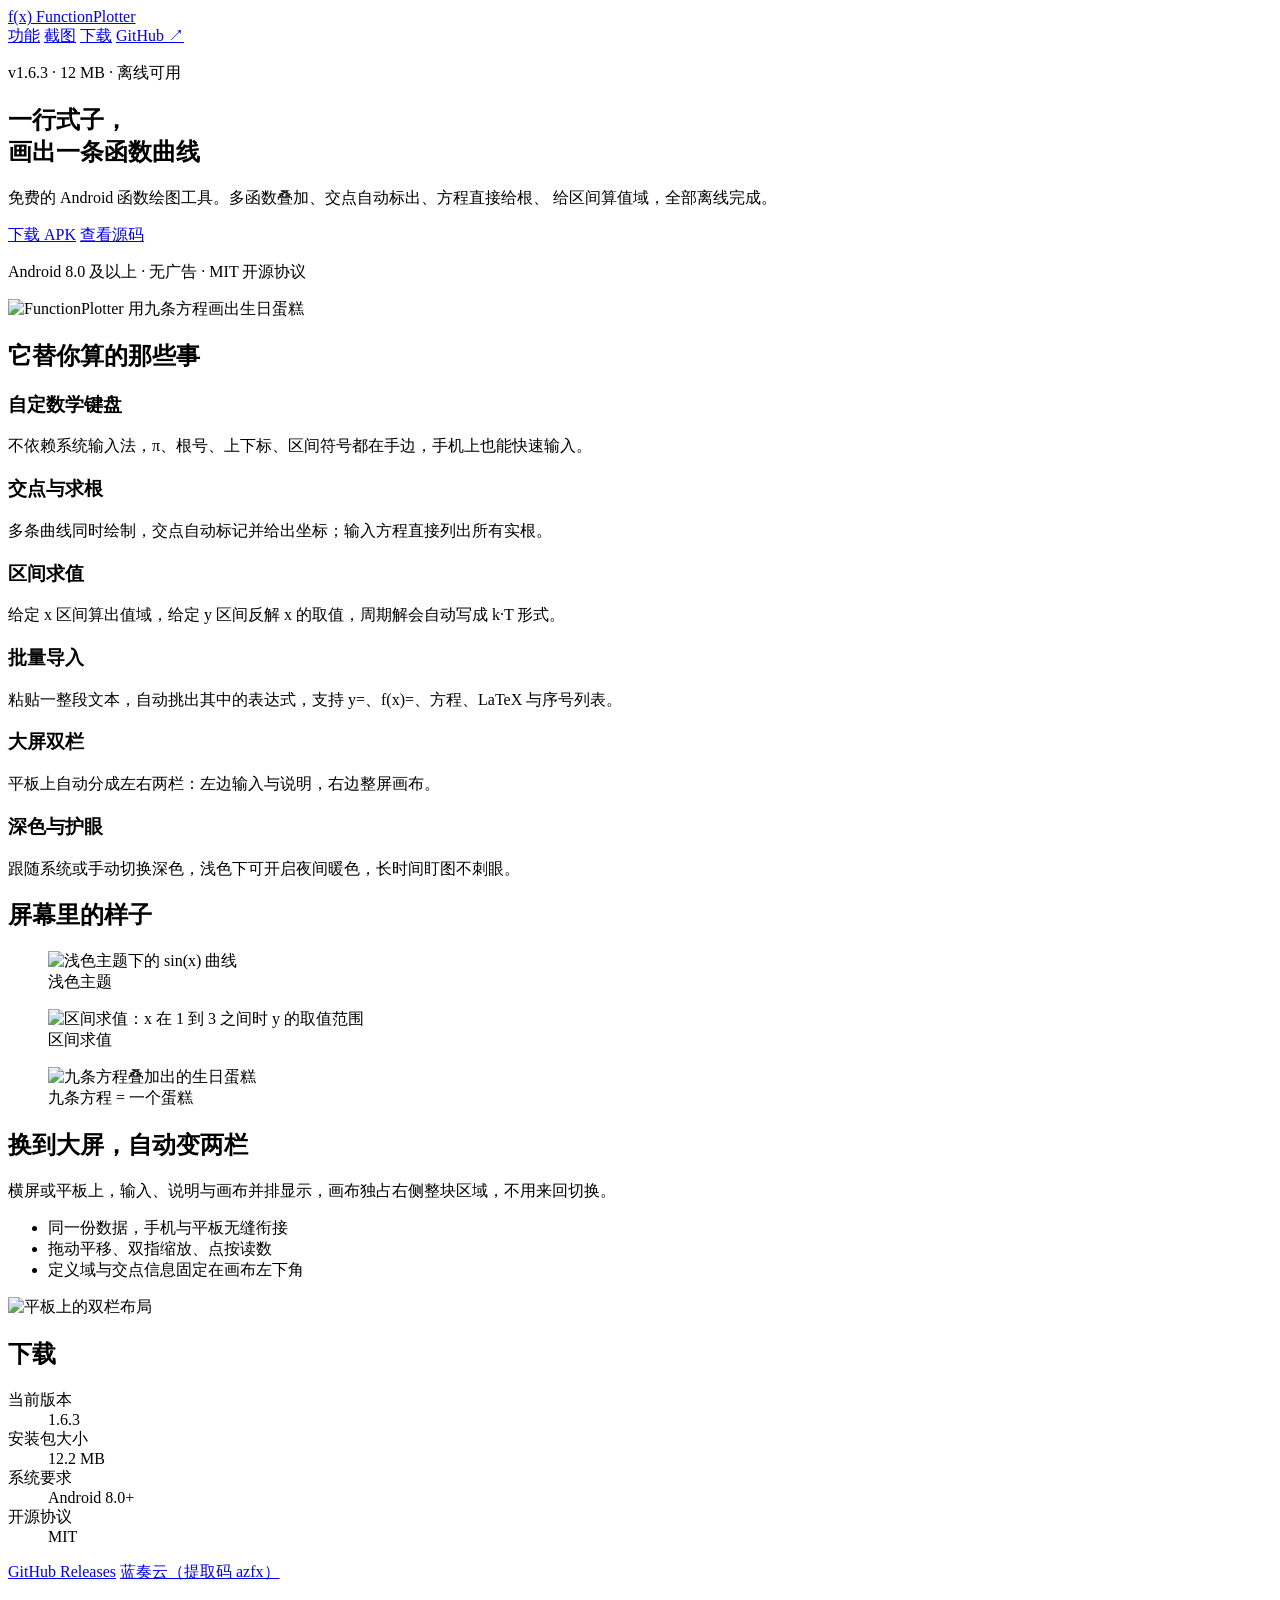
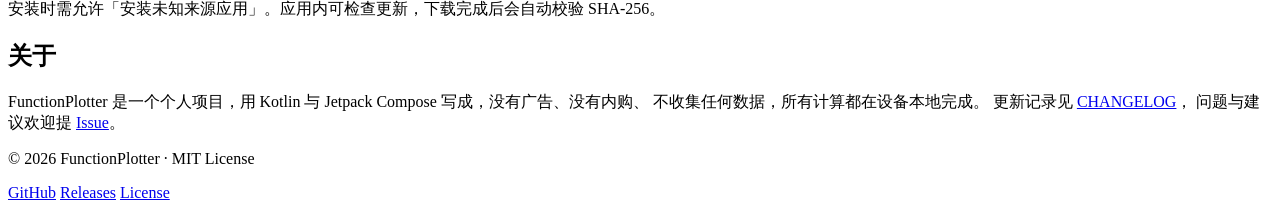
==== docs/index.html @ ac88d8af "docs: 增加门户页（GitHub 内可编辑，供 Cloudflare Pages 自动部署）" ====
<!DOCTYPE html>
<html lang="zh-CN">
<head>
<meta charset="utf-8">
<meta name="viewport" content="width=device-width, initial-scale=1, viewport-fit=cover">
<title>FunctionPlotter · 免费的函数绘图工具</title>
<meta name="description" content="FunctionPlotter 是一款免费开源的 Android 函数绘图工具：一行式子立刻出图，支持多函数叠加、交点、方程求根、区间求值、批量导入，12 MB，完全离线。">
<meta name="theme-color" content="#0a0b0f">
<meta property="og:type" content="website">
<meta property="og:title" content="FunctionPlotter · 免费的函数绘图工具">
<meta property="og:description" content="一行式子立刻出图，支持交点、求根、区间求值、批量导入。免费开源，12 MB，离线可用。">
<meta property="og:url" content="https://functionplotter.dpdns.org/">
<meta property="og:image" content="https://functionplotter.dpdns.org/assets/og.webp">
<link rel="icon" href="/assets/favicon.svg" type="image/svg+xml">
<link rel="stylesheet" href="/style.css">
</head>
<body>

<header class="nav">
  <a class="brand" href="/">
    <span class="brand-mark">f(x)</span>
    <span class="brand-name">FunctionPlotter</span>
  </a>
  <nav class="nav-links">
    <a href="#features">功能</a>
    <a href="#shots">截图</a>
    <a href="#download">下载</a>
    <a href="https://github.com/CLoneLING/FunctionPlotter" target="_blank" rel="noopener">GitHub ↗</a>
  </nav>
</header>

<main>

  <section class="hero">
    <div class="hero-copy">
      <p class="badge">v1.6.3 · 12 MB · 离线可用</p>
      <h1>一行式子，<br>画出一条函数曲线</h1>
      <p class="lede">
        免费的 Android 函数绘图工具。多函数叠加、交点自动标出、方程直接给根、
        给区间算值域，全部离线完成。
      </p>
      <div class="cta">
        <a class="btn btn-primary" href="https://github.com/CLoneLING/FunctionPlotter/releases/latest" target="_blank" rel="noopener">下载 APK</a>
        <a class="btn btn-ghost" href="https://github.com/CLoneLING/FunctionPlotter" target="_blank" rel="noopener">查看源码</a>
      </div>
      <p class="fineprint">Android 8.0 及以上 · 无广告 · MIT 开源协议</p>
    </div>
    <div class="hero-shot">
      <img src="/assets/cake.webp" width="540" height="1200" alt="FunctionPlotter 用九条方程画出生日蛋糕" loading="eager">
    </div>
  </section>

  <section id="features" class="section">
    <h2>它替你算的那些事</h2>
    <div class="grid">
      <article class="card">
        <h3>自定数学键盘</h3>
        <p>不依赖系统输入法，π、根号、上下标、区间符号都在手边，手机上也能快速输入。</p>
      </article>
      <article class="card">
        <h3>交点与求根</h3>
        <p>多条曲线同时绘制，交点自动标记并给出坐标；输入方程直接列出所有实根。</p>
      </article>
      <article class="card">
        <h3>区间求值</h3>
        <p>给定 x 区间算出值域，给定 y 区间反解 x 的取值，周期解会自动写成 k·T 形式。</p>
      </article>
      <article class="card">
        <h3>批量导入</h3>
        <p>粘贴一整段文本，自动挑出其中的表达式，支持 y=、f(x)=、方程、LaTeX 与序号列表。</p>
      </article>
      <article class="card">
        <h3>大屏双栏</h3>
        <p>平板上自动分成左右两栏：左边输入与说明，右边整屏画布。</p>
      </article>
      <article class="card">
        <h3>深色与护眼</h3>
        <p>跟随系统或手动切换深色，浅色下可开启夜间暖色，长时间盯图不刺眼。</p>
      </article>
    </div>
  </section>

  <section id="shots" class="section">
    <h2>屏幕里的样子</h2>
    <div class="shots">
      <figure>
        <img src="/assets/light.webp" width="540" height="1200" alt="浅色主题下的 sin(x) 曲线" loading="lazy">
        <figcaption>浅色主题</figcaption>
      </figure>
      <figure>
        <img src="/assets/calc.webp" width="540" height="1200" alt="区间求值：x 在 1 到 3 之间时 y 的取值范围" loading="lazy">
        <figcaption>区间求值</figcaption>
      </figure>
      <figure>
        <img src="/assets/cake.webp" width="540" height="1200" alt="九条方程叠加出的生日蛋糕" loading="lazy">
        <figcaption>九条方程 = 一个蛋糕</figcaption>
      </figure>
    </div>
  </section>

  <section class="section split">
    <div class="split-copy">
      <h2>换到大屏，自动变两栏</h2>
      <p>横屏或平板上，输入、说明与画布并排显示，画布独占右侧整块区域，不用来回切换。</p>
      <ul class="ticks">
        <li>同一份数据，手机与平板无缝衔接</li>
        <li>拖动平移、双指缩放、点按读数</li>
        <li>定义域与交点信息固定在画布左下角</li>
      </ul>
    </div>
    <div class="split-shot">
      <img src="/assets/tablet.webp" width="960" height="800" alt="平板上的双栏布局" loading="lazy">
    </div>
  </section>

  <section id="download" class="section download">
    <h2>下载</h2>
    <div class="download-card">
      <dl>
        <div><dt>当前版本</dt><dd>1.6.3</dd></div>
        <div><dt>安装包大小</dt><dd>12.2 MB</dd></div>
        <div><dt>系统要求</dt><dd>Android 8.0+</dd></div>
        <div><dt>开源协议</dt><dd>MIT</dd></div>
      </dl>
      <div class="download-actions">
        <a class="btn btn-primary" href="https://github.com/CLoneLING/FunctionPlotter/releases/latest" target="_blank" rel="noopener">GitHub Releases</a>
        <a class="btn btn-ghost" href="https://cloneling.lanzouq.com/i9Rrp4d82cxi" target="_blank" rel="noopener">蓝奏云（提取码 azfx）</a>
      </div>
      <p class="fineprint">
        安装时需允许「安装未知来源应用」。应用内可检查更新，下载完成后会自动校验 SHA-256。
      </p>
    </div>
  </section>

  <section class="section about">
    <h2>关于</h2>
    <p>
      FunctionPlotter 是一个个人项目，用 Kotlin 与 Jetpack Compose 写成，没有广告、没有内购、
      不收集任何数据，所有计算都在设备本地完成。
      更新记录见 <a href="https://github.com/CLoneLING/FunctionPlotter/blob/master/CHANGELOG.md" target="_blank" rel="noopener">CHANGELOG</a>，
      问题与建议欢迎提 <a href="https://github.com/CLoneLING/FunctionPlotter/issues" target="_blank" rel="noopener">Issue</a>。
    </p>
  </section>

</main>

<footer class="footer">
  <p>© <span id="year">2026</span> FunctionPlotter · MIT License</p>
  <p class="footer-links">
    <a href="https://github.com/CLoneLING/FunctionPlotter" target="_blank" rel="noopener">GitHub</a>
    <a href="https://github.com/CLoneLING/FunctionPlotter/releases" target="_blank" rel="noopener">Releases</a>
    <a href="https://github.com/CLoneLING/FunctionPlotter/blob/master/LICENSE" target="_blank" rel="noopener">License</a>
  </p>
</footer>

<script>
  document.getElementById('year').textContent = new Date().getFullYear();
</script>
</body>
</html>
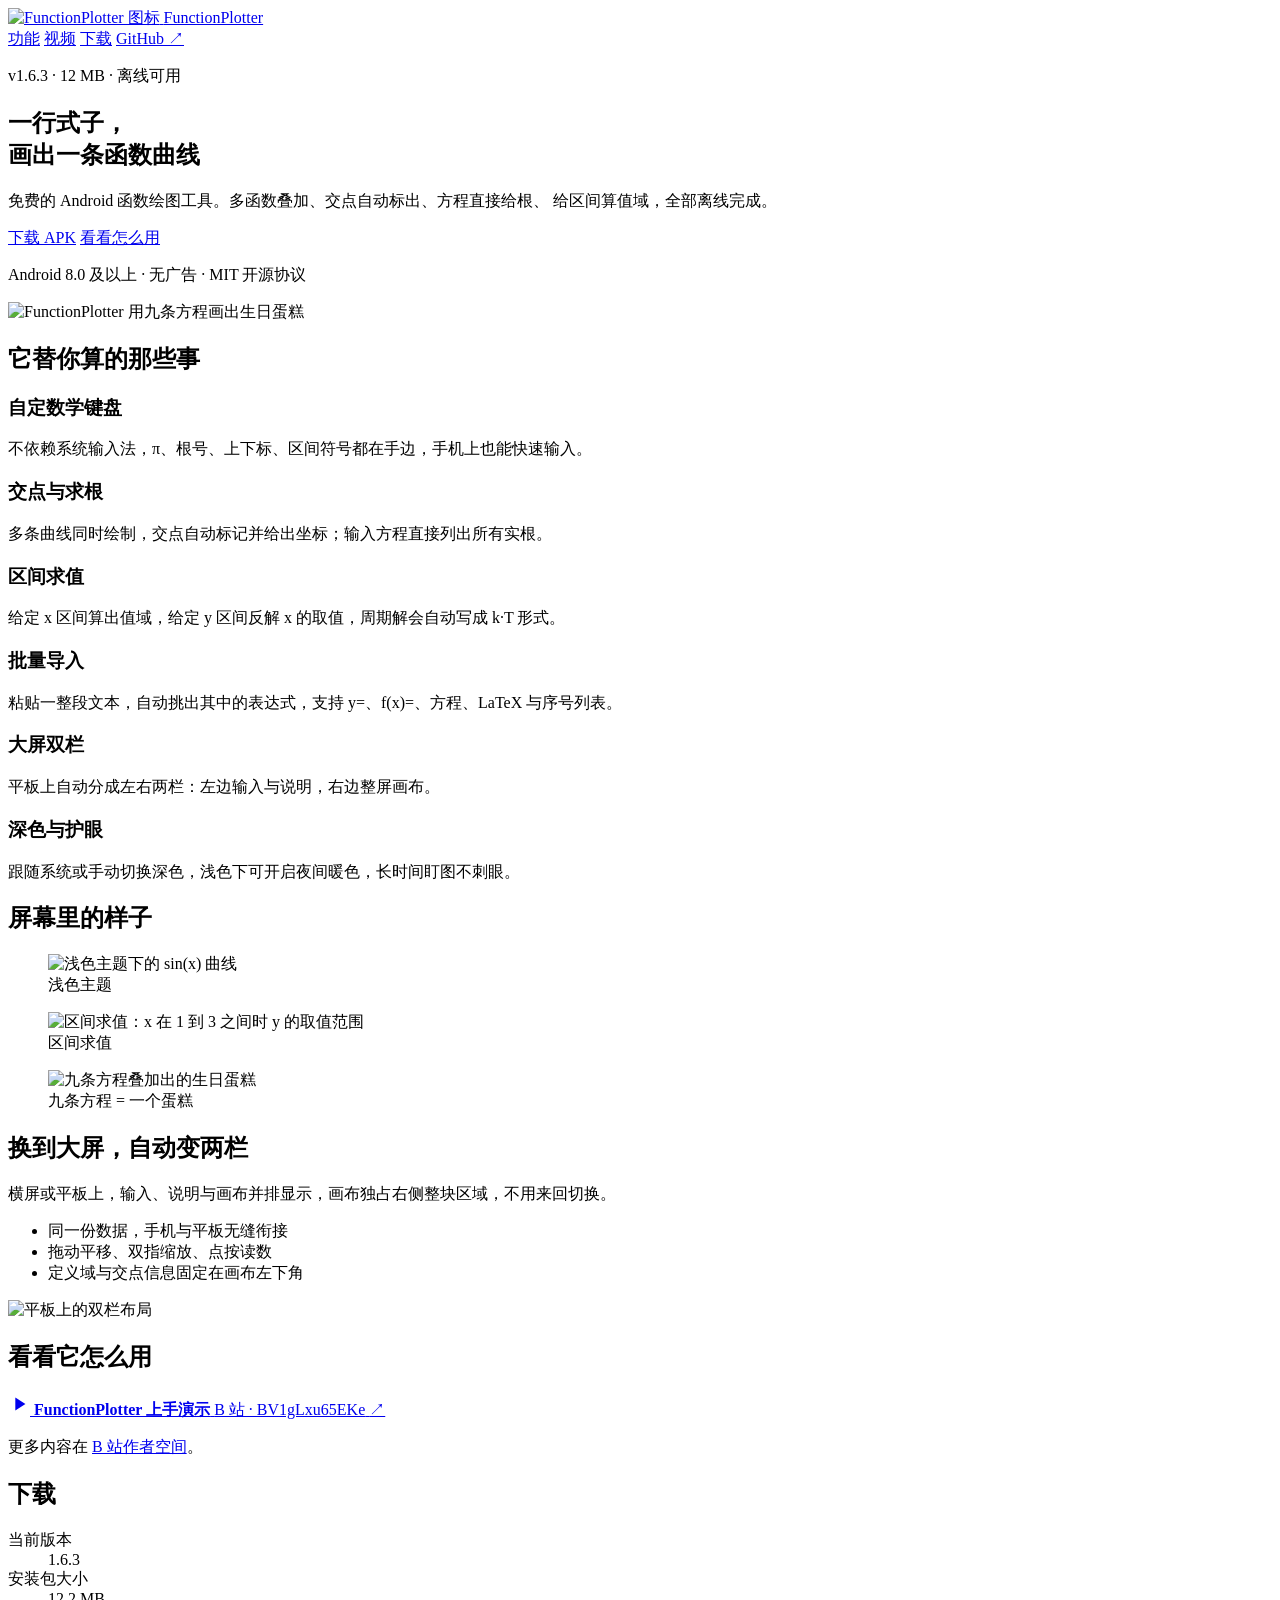
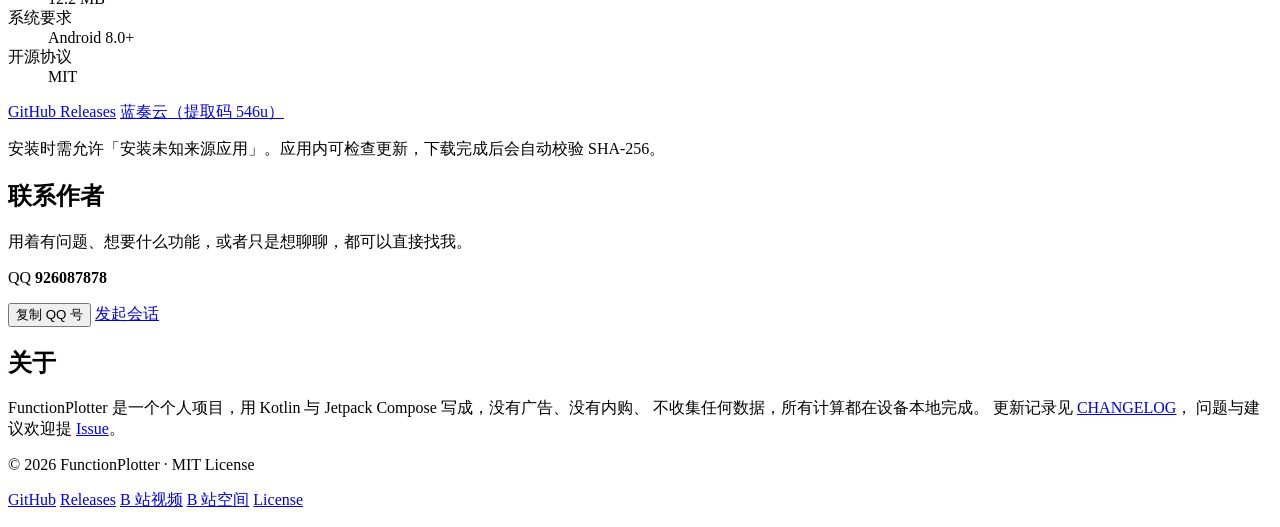
==== commit 3a95b485: "feat(site): 图标换用 App 图标、蓝奏云改为读取最新 release、增加 B 站视频与作者 QQ 模块" ====
--- a/docs/index.html
+++ b/docs/index.html
@@ -11,19 +11,22 @@
 <meta property="og:description" content="一行式子立刻出图，支持交点、求根、区间求值、批量导入。免费开源，12 MB，离线可用。">
 <meta property="og:url" content="https://functionplotter.dpdns.org/">
 <meta property="og:image" content="https://functionplotter.dpdns.org/assets/og.webp">
-<link rel="icon" href="/assets/favicon.svg" type="image/svg+xml">
+<link rel="icon" href="/assets/favicon.ico" sizes="any">
+<link rel="icon" href="/assets/favicon-32.png" type="image/png" sizes="32x32">
+<link rel="icon" href="/assets/favicon-64.png" type="image/png" sizes="64x64">
+<link rel="apple-touch-icon" href="/assets/apple-touch-icon.png">
 <link rel="stylesheet" href="/style.css">
 </head>
 <body>
 
 <header class="nav">
   <a class="brand" href="/">
-    <span class="brand-mark">f(x)</span>
+    <img class="brand-icon" src="/assets/icon-192.png" width="30" height="30" alt="FunctionPlotter 图标">
     <span class="brand-name">FunctionPlotter</span>
   </a>
   <nav class="nav-links">
     <a href="#features">功能</a>
-    <a href="#shots">截图</a>
+    <a href="#video">视频</a>
     <a href="#download">下载</a>
     <a href="https://github.com/CLoneLING/FunctionPlotter" target="_blank" rel="noopener">GitHub ↗</a>
   </nav>
@@ -33,15 +36,15 @@
 
   <section class="hero">
     <div class="hero-copy">
-      <p class="badge">v1.6.3 · 12 MB · 离线可用</p>
+      <p class="badge">v<span id="ver">1.6.3</span> · <span id="size">12 MB</span> · 离线可用</p>
       <h1>一行式子，<br>画出一条函数曲线</h1>
       <p class="lede">
         免费的 Android 函数绘图工具。多函数叠加、交点自动标出、方程直接给根、
         给区间算值域，全部离线完成。
       </p>
       <div class="cta">
-        <a class="btn btn-primary" href="https://github.com/CLoneLING/FunctionPlotter/releases/latest" target="_blank" rel="noopener">下载 APK</a>
-        <a class="btn btn-ghost" href="https://github.com/CLoneLING/FunctionPlotter" target="_blank" rel="noopener">查看源码</a>
+        <a class="btn btn-primary" id="dl-primary" href="https://github.com/CLoneLING/FunctionPlotter/releases/latest" target="_blank" rel="noopener">下载 APK</a>
+        <a class="btn btn-ghost" href="#video">看看怎么用</a>
       </div>
       <p class="fineprint">Android 8.0 及以上 · 无广告 · MIT 开源协议</p>
     </div>
@@ -113,22 +116,55 @@
     </div>
   </section>
 
+  <section id="video" class="section">
+    <h2>看看它怎么用</h2>
+    <a class="video-card" href="https://www.bilibili.com/video/BV1gLxu65EKe" target="_blank" rel="noopener">
+      <span class="video-play" aria-hidden="true">
+        <svg viewBox="0 0 24 24" width="22" height="22" fill="currentColor"><path d="M8 5v14l11-7z"/></svg>
+      </span>
+      <span class="video-meta">
+        <strong>FunctionPlotter 上手演示</strong>
+        <span>B 站 · BV1gLxu65EKe</span>
+      </span>
+      <span class="video-arrow">↗</span>
+    </a>
+    <p class="fineprint">
+      更多内容在 <a href="https://space.bilibili.com/1065292222" target="_blank" rel="noopener">B 站作者空间</a>。
+    </p>
+  </section>
+
   <section id="download" class="section download">
     <h2>下载</h2>
     <div class="download-card">
       <dl>
-        <div><dt>当前版本</dt><dd>1.6.3</dd></div>
-        <div><dt>安装包大小</dt><dd>12.2 MB</dd></div>
+        <div><dt>当前版本</dt><dd id="dl-ver">1.6.3</dd></div>
+        <div><dt>安装包大小</dt><dd id="dl-size">12.2 MB</dd></div>
         <div><dt>系统要求</dt><dd>Android 8.0+</dd></div>
         <div><dt>开源协议</dt><dd>MIT</dd></div>
       </dl>
       <div class="download-actions">
-        <a class="btn btn-primary" href="https://github.com/CLoneLING/FunctionPlotter/releases/latest" target="_blank" rel="noopener">GitHub Releases</a>
-        <a class="btn btn-ghost" href="https://cloneling.lanzouq.com/i9Rrp4d82cxi" target="_blank" rel="noopener">蓝奏云（提取码 azfx）</a>
+        <a class="btn btn-primary" id="dl-github" href="https://github.com/CLoneLING/FunctionPlotter/releases/latest" target="_blank" rel="noopener">GitHub Releases</a>
+        <a class="btn btn-ghost" id="dl-lanzou" href="https://cloneling.lanzouq.com/i0R1t4dmimqb" target="_blank" rel="noopener">
+          蓝奏云<span id="lanzou-code">（提取码 546u）</span>
+        </a>
       </div>
       <p class="fineprint">
         安装时需允许「安装未知来源应用」。应用内可检查更新，下载完成后会自动校验 SHA-256。
       </p>
+    </div>
+  </section>
+
+  <section id="contact" class="section">
+    <h2>联系作者</h2>
+    <div class="contact-card">
+      <div class="contact-copy">
+        <p class="contact-line">用着有问题、想要什么功能，或者只是想聊聊，都可以直接找我。</p>
+        <p class="contact-qq">QQ <strong id="qq-number">926087878</strong></p>
+      </div>
+      <div class="contact-actions">
+        <button class="btn btn-primary" id="copy-qq" type="button" data-qq="926087878">复制 QQ 号</button>
+        <a class="btn btn-ghost" href="https://wpa.qq.com/msgrd?v=3&amp;uin=926087878&amp;site=qq&amp;menu=yes" target="_blank" rel="noopener">发起会话</a>
+      </div>
     </div>
   </section>
 
@@ -149,12 +185,89 @@
   <p class="footer-links">
     <a href="https://github.com/CLoneLING/FunctionPlotter" target="_blank" rel="noopener">GitHub</a>
     <a href="https://github.com/CLoneLING/FunctionPlotter/releases" target="_blank" rel="noopener">Releases</a>
+    <a href="https://www.bilibili.com/video/BV1gLxu65EKe" target="_blank" rel="noopener">B 站视频</a>
+    <a href="https://space.bilibili.com/1065292222" target="_blank" rel="noopener">B 站空间</a>
     <a href="https://github.com/CLoneLING/FunctionPlotter/blob/master/LICENSE" target="_blank" rel="noopener">License</a>
   </p>
 </footer>
 
+<div class="toast" id="toast" role="status" aria-live="polite"></div>
+
 <script>
   document.getElementById('year').textContent = new Date().getFullYear();
+
+  // 复制 QQ 号
+  (function () {
+    var btn = document.getElementById('copy-qq');
+    var toast = document.getElementById('toast');
+    var timer = null;
+    function showToast(text) {
+      toast.textContent = text;
+      toast.classList.add('show');
+      clearTimeout(timer);
+      timer = setTimeout(function () { toast.classList.remove('show'); }, 1800);
+    }
+    btn.addEventListener('click', function () {
+      var qq = btn.dataset.qq;
+      if (navigator.clipboard && navigator.clipboard.writeText) {
+        navigator.clipboard.writeText(qq).then(
+          function () { showToast('已复制 QQ 号 ' + qq); },
+          function () { fallback(qq); }
+        );
+      } else {
+        fallback(qq);
+      }
+      function fallback(text) {
+        var el = document.createElement('textarea');
+        el.value = text;
+        el.setAttribute('readonly', '');
+        el.style.position = 'fixed';
+        el.style.opacity = '0';
+        document.body.appendChild(el);
+        el.select();
+        try { document.execCommand('copy'); showToast('已复制 QQ 号 ' + text); }
+        catch (e) { showToast('复制失败，请手动记下 ' + text); }
+        document.body.removeChild(el);
+      }
+    });
+  })();
+
+  // 从 release.json 读取版本、体积、蓝奏云链接与提取码
+  (function () {
+    fetch('/release.json', { cache: 'no-cache' })
+      .then(function (r) { return r.ok ? r.json() : null; })
+      .then(function (d) {
+        if (!d) return;
+        if (d.version) {
+          setText('ver', d.version);
+          setText('dl-ver', d.version);
+        }
+        var sizeText = d.apkSizeText || (d.apkSize ? (d.apkSize / 1048576).toFixed(1) + ' MB' : null);
+        if (sizeText) {
+          setText('size', sizeText.replace(/\.\d+ MB$/, ' MB'));
+          setText('dl-size', sizeText);
+        }
+        if (d.htmlUrl) {
+          var gh = document.getElementById('dl-github');
+          if (gh) gh.href = d.htmlUrl;
+        }
+        if (d.apkDownloadUrl) {
+          var primary = document.getElementById('dl-primary');
+          if (primary) primary.href = d.apkDownloadUrl;
+        }
+        if (d.lanzou && d.lanzou.url) {
+          var lz = document.getElementById('dl-lanzou');
+          if (lz) lz.href = d.lanzou.url;
+          setText('lanzou-code', d.lanzou.code ? '（提取码 ' + d.lanzou.code + '）' : '');
+        }
+      })
+      .catch(function () { /* 静态兜底值已经写在 HTML 里 */ });
+
+    function setText(id, text) {
+      var el = document.getElementById(id);
+      if (el) el.textContent = text;
+    }
+  })();
 </script>
 </body>
 </html>
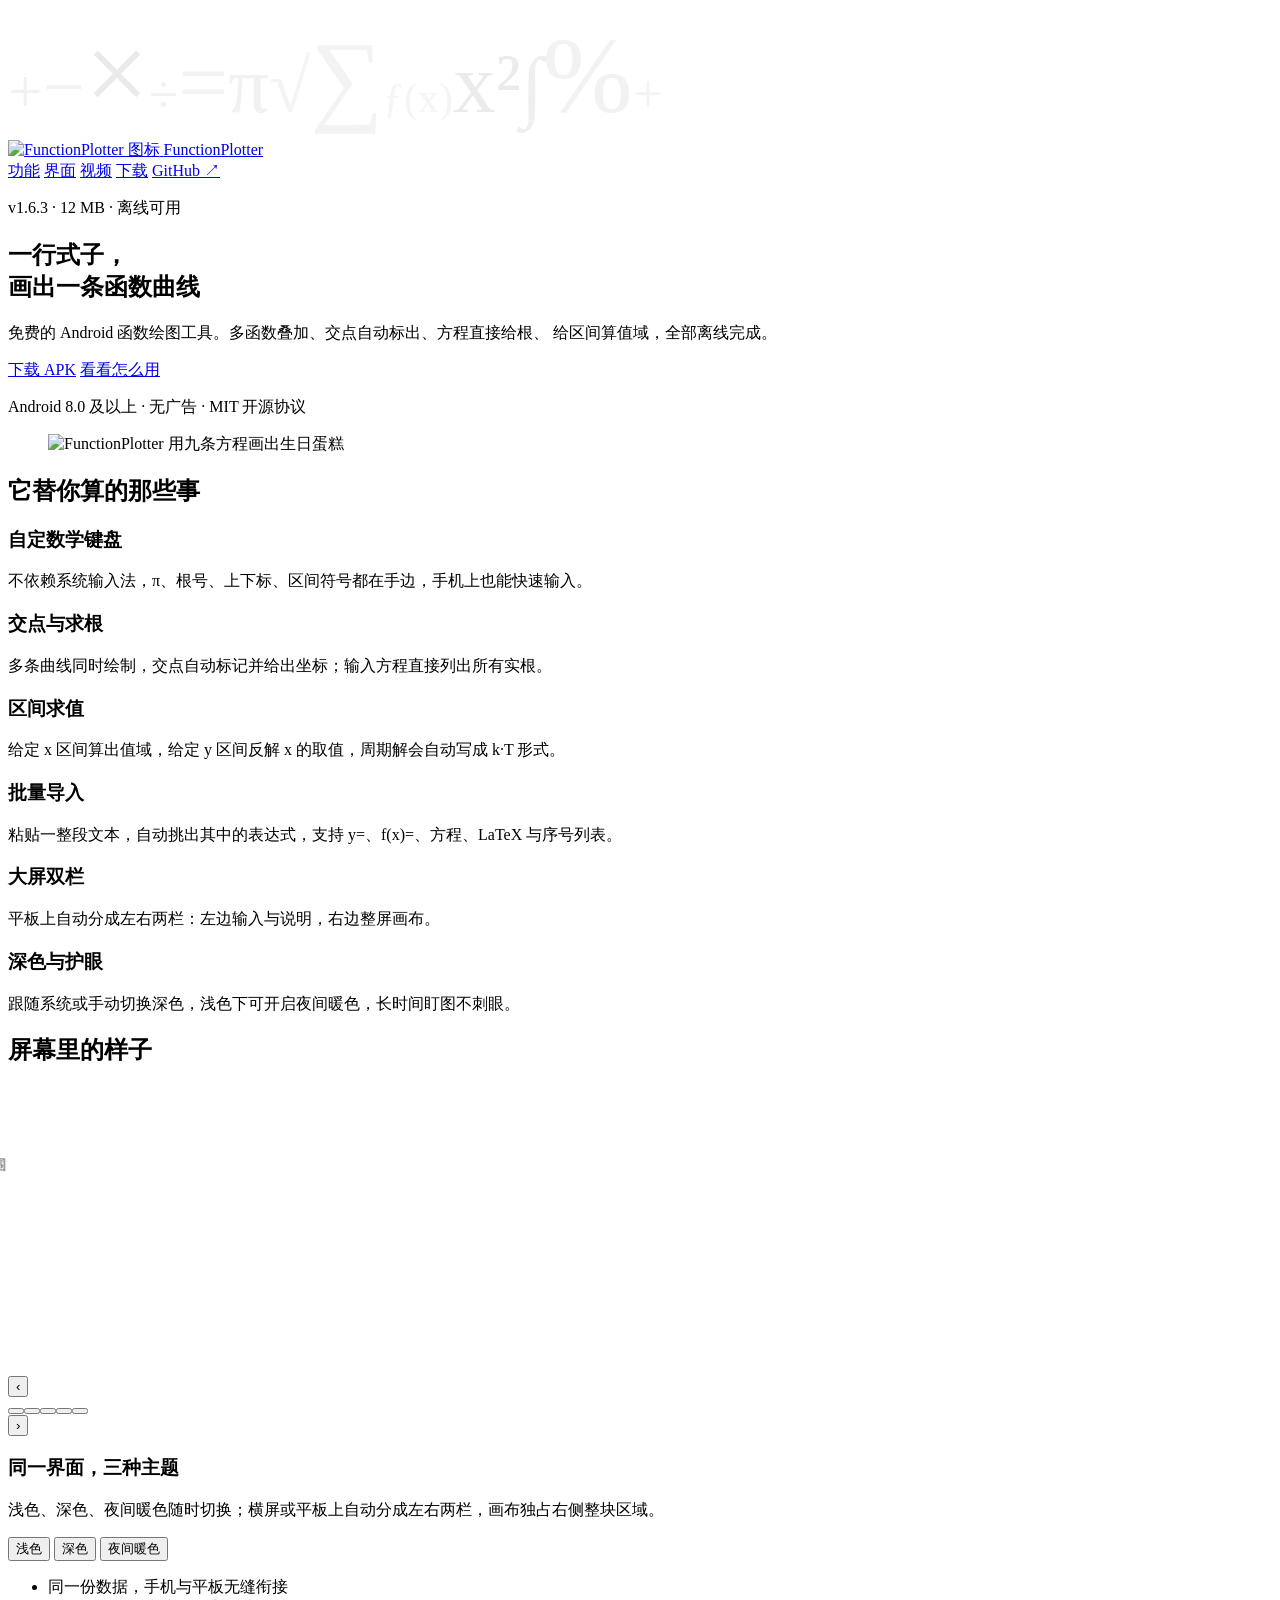
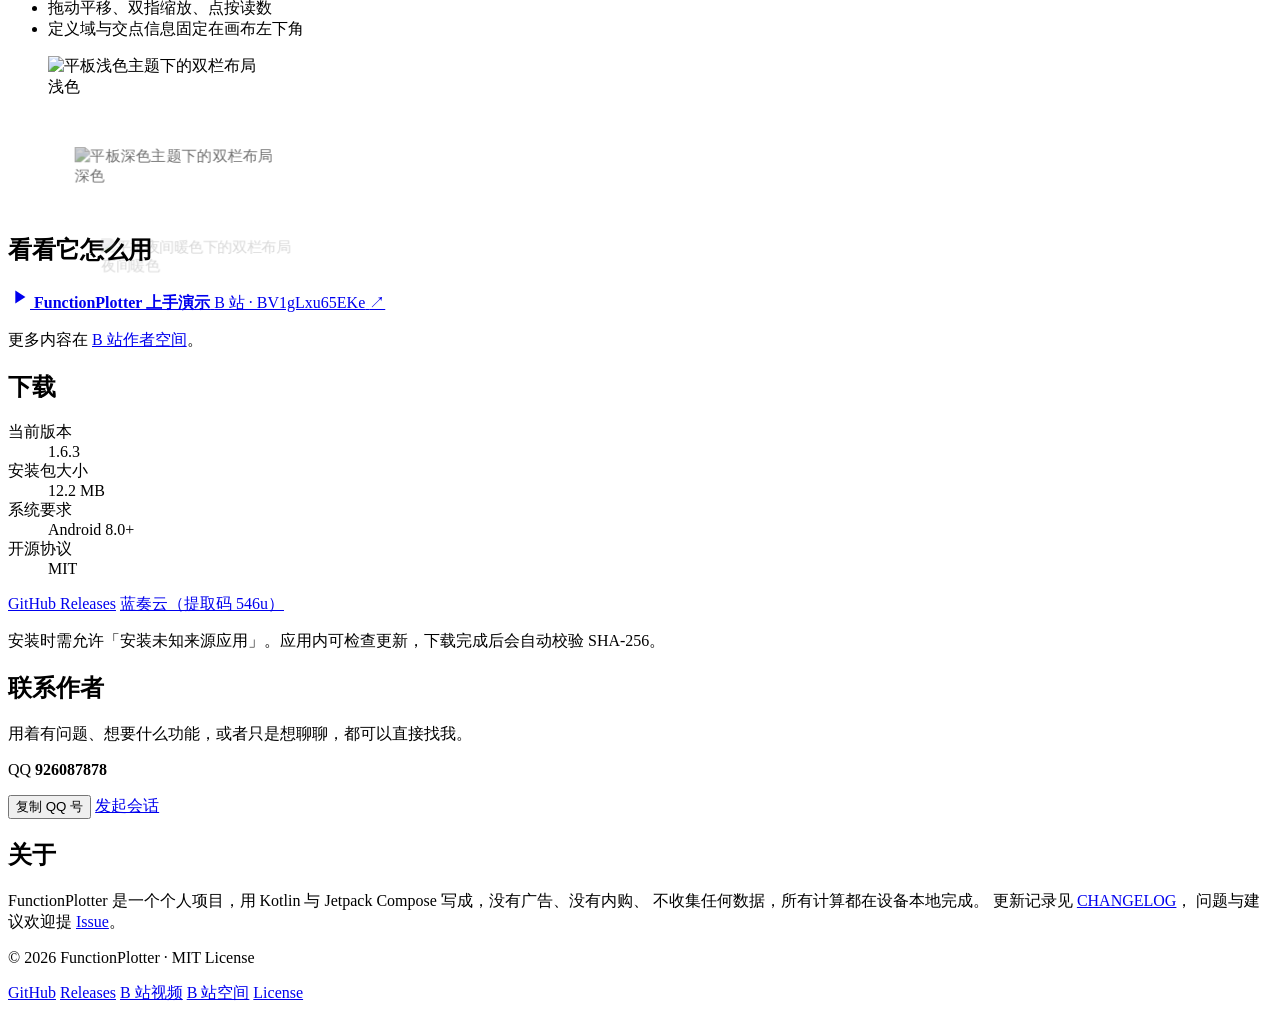
==== commit 098090b5: "feat(site): 液态玻璃 + 漂浮立体运算符；手机卡片流轮播、平板三主题叠层轮播；图标收紧加圆角" ====
--- a/docs/index.html
+++ b/docs/index.html
@@ -10,7 +10,11 @@
 <meta property="og:title" content="FunctionPlotter · 免费的函数绘图工具">
 <meta property="og:description" content="一行式子立刻出图，支持交点、求根、区间求值、批量导入。免费开源，12 MB，离线可用。">
 <meta property="og:url" content="https://functionplotter.dpdns.org/">
-<meta property="og:image" content="https://functionplotter.dpdns.org/assets/og.webp">
+<meta property="og:image" content="https://functionplotter.dpdns.org/assets/og.jpg">
+<meta property="og:image:width" content="1200">
+<meta property="og:image:height" content="630">
+<meta property="og:site_name" content="FunctionPlotter">
+<meta name="twitter:card" content="summary_large_image">
 <link rel="icon" href="/assets/favicon.ico" sizes="any">
 <link rel="icon" href="/assets/favicon-32.png" type="image/png" sizes="32x32">
 <link rel="icon" href="/assets/favicon-64.png" type="image/png" sizes="64x64">
@@ -19,13 +23,17 @@
 </head>
 <body>
 
+<!-- 背景：漂浮的立体运算符 -->
+<div class="ops" id="ops" aria-hidden="true"></div>
+
 <header class="nav">
   <a class="brand" href="/">
-    <img class="brand-icon" src="/assets/icon-192.png" width="30" height="30" alt="FunctionPlotter 图标">
+    <img class="brand-icon" src="/assets/icon-192.png" width="32" height="32" alt="FunctionPlotter 图标">
     <span class="brand-name">FunctionPlotter</span>
   </a>
   <nav class="nav-links">
     <a href="#features">功能</a>
+    <a href="#showcase">界面</a>
     <a href="#video">视频</a>
     <a href="#download">下载</a>
     <a href="https://github.com/CLoneLING/FunctionPlotter" target="_blank" rel="noopener">GitHub ↗</a>
@@ -48,77 +56,118 @@
       </div>
       <p class="fineprint">Android 8.0 及以上 · 无广告 · MIT 开源协议</p>
     </div>
-    <div class="hero-shot">
-      <img src="/assets/cake.webp" width="540" height="1200" alt="FunctionPlotter 用九条方程画出生日蛋糕" loading="eager">
+
+    <div class="hero-stage">
+      <div class="hero-stack" aria-hidden="true">
+        <span class="sheet sheet-3"></span>
+        <span class="sheet sheet-2"></span>
+      </div>
+      <figure class="hero-shot glass">
+        <img src="/assets/cake.webp" width="540" height="1200" alt="FunctionPlotter 用九条方程画出生日蛋糕">
+      </figure>
     </div>
   </section>
 
   <section id="features" class="section">
     <h2>它替你算的那些事</h2>
     <div class="grid">
-      <article class="card">
+      <article class="card glass">
         <h3>自定数学键盘</h3>
         <p>不依赖系统输入法，π、根号、上下标、区间符号都在手边，手机上也能快速输入。</p>
       </article>
-      <article class="card">
+      <article class="card glass">
         <h3>交点与求根</h3>
         <p>多条曲线同时绘制，交点自动标记并给出坐标；输入方程直接列出所有实根。</p>
       </article>
-      <article class="card">
+      <article class="card glass">
         <h3>区间求值</h3>
         <p>给定 x 区间算出值域，给定 y 区间反解 x 的取值，周期解会自动写成 k·T 形式。</p>
       </article>
-      <article class="card">
+      <article class="card glass">
         <h3>批量导入</h3>
         <p>粘贴一整段文本，自动挑出其中的表达式，支持 y=、f(x)=、方程、LaTeX 与序号列表。</p>
       </article>
-      <article class="card">
+      <article class="card glass">
         <h3>大屏双栏</h3>
         <p>平板上自动分成左右两栏：左边输入与说明，右边整屏画布。</p>
       </article>
-      <article class="card">
+      <article class="card glass">
         <h3>深色与护眼</h3>
         <p>跟随系统或手动切换深色，浅色下可开启夜间暖色，长时间盯图不刺眼。</p>
       </article>
     </div>
   </section>
 
-  <section id="shots" class="section">
+  <section id="showcase" class="section">
     <h2>屏幕里的样子</h2>
-    <div class="shots">
-      <figure>
-        <img src="/assets/light.webp" width="540" height="1200" alt="浅色主题下的 sin(x) 曲线" loading="lazy">
-        <figcaption>浅色主题</figcaption>
-      </figure>
-      <figure>
-        <img src="/assets/calc.webp" width="540" height="1200" alt="区间求值：x 在 1 到 3 之间时 y 的取值范围" loading="lazy">
-        <figcaption>区间求值</figcaption>
-      </figure>
-      <figure>
-        <img src="/assets/cake.webp" width="540" height="1200" alt="九条方程叠加出的生日蛋糕" loading="lazy">
-        <figcaption>九条方程 = 一个蛋糕</figcaption>
-      </figure>
-    </div>
-  </section>
-
-  <section class="section split">
-    <div class="split-copy">
-      <h2>换到大屏，自动变两栏</h2>
-      <p>横屏或平板上，输入、说明与画布并排显示，画布独占右侧整块区域，不用来回切换。</p>
-      <ul class="ticks">
-        <li>同一份数据，手机与平板无缝衔接</li>
-        <li>拖动平移、双指缩放、点按读数</li>
-        <li>定义域与交点信息固定在画布左下角</li>
-      </ul>
-    </div>
-    <div class="split-shot">
-      <img src="/assets/tablet.webp" width="960" height="800" alt="平板上的双栏布局" loading="lazy">
+
+    <!-- 手机端轮播 -->
+    <div class="deck-wrap" data-deck="phone">
+      <div class="deck" id="phone-deck">
+        <figure class="deck-item glass" data-theme="light">
+          <img src="/assets/light.webp" width="540" height="1200" alt="浅色主题下的 sin(x) 曲线">
+          <figcaption>浅色主题</figcaption>
+        </figure>
+        <figure class="deck-item glass" data-theme="dark">
+          <img src="/assets/calc.webp" width="540" height="1200" alt="区间求值：x 在 1 到 3 之间时 y 的取值范围">
+          <figcaption>区间求值</figcaption>
+        </figure>
+        <figure class="deck-item glass" data-theme="dark">
+          <img src="/assets/inter.webp" width="540" height="1200" alt="两条曲线与自动标出的交点">
+          <figcaption>交点自动标出</figcaption>
+        </figure>
+        <figure class="deck-item glass" data-theme="dark">
+          <img src="/assets/import.webp" width="540" height="1200" alt="批量导入：一次识别九条方程">
+          <figcaption>九条方程一次导入</figcaption>
+        </figure>
+        <figure class="deck-item glass" data-theme="dark">
+          <img src="/assets/cake.webp" width="540" height="1200" alt="九条方程叠加出的生日蛋糕">
+          <figcaption>九条方程 = 一个蛋糕</figcaption>
+        </figure>
+      </div>
+      <div class="deck-ctl">
+        <button class="round" type="button" data-dir="-1" aria-label="上一张">‹</button>
+        <div class="dots" id="phone-dots" role="tablist" aria-label="手机截图"></div>
+        <button class="round" type="button" data-dir="1" aria-label="下一张">›</button>
+      </div>
+    </div>
+
+    <!-- 平板端：三种主题叠成柱，切换时滚动 -->
+    <div class="drum-wrap">
+      <div class="drum-copy">
+        <h3>同一界面，三种主题</h3>
+        <p>浅色、深色、夜间暖色随时切换；横屏或平板上自动分成左右两栏，画布独占右侧整块区域。</p>
+        <div class="drum-tabs" id="drum-tabs" role="tablist" aria-label="主题">
+          <button class="chip glass is-on" type="button" data-i="0" role="tab">浅色</button>
+          <button class="chip glass" type="button" data-i="1" role="tab">深色</button>
+          <button class="chip glass" type="button" data-i="2" role="tab">夜间暖色</button>
+        </div>
+        <ul class="ticks">
+          <li>同一份数据，手机与平板无缝衔接</li>
+          <li>拖动平移、双指缩放、点按读数</li>
+          <li>定义域与交点信息固定在画布左下角</li>
+        </ul>
+      </div>
+      <div class="drum" id="drum">
+        <figure class="drum-item glass is-on" data-i="0">
+          <img src="/assets/tablet-light.webp" width="1200" height="1000" alt="平板浅色主题下的双栏布局">
+          <figcaption>浅色</figcaption>
+        </figure>
+        <figure class="drum-item glass" data-i="1">
+          <img src="/assets/tablet-dark.webp" width="1200" height="1000" alt="平板深色主题下的双栏布局">
+          <figcaption>深色</figcaption>
+        </figure>
+        <figure class="drum-item glass" data-i="2">
+          <img src="/assets/tablet-warm.webp" width="1200" height="1000" alt="平板夜间暖色下的双栏布局">
+          <figcaption>夜间暖色</figcaption>
+        </figure>
+      </div>
     </div>
   </section>
 
   <section id="video" class="section">
     <h2>看看它怎么用</h2>
-    <a class="video-card" href="https://www.bilibili.com/video/BV1gLxu65EKe" target="_blank" rel="noopener">
+    <a class="video-card glass" href="https://www.bilibili.com/video/BV1gLxu65EKe" target="_blank" rel="noopener">
       <span class="video-play" aria-hidden="true">
         <svg viewBox="0 0 24 24" width="22" height="22" fill="currentColor"><path d="M8 5v14l11-7z"/></svg>
       </span>
@@ -135,7 +184,7 @@
 
   <section id="download" class="section download">
     <h2>下载</h2>
-    <div class="download-card">
+    <div class="download-card glass">
       <dl>
         <div><dt>当前版本</dt><dd id="dl-ver">1.6.3</dd></div>
         <div><dt>安装包大小</dt><dd id="dl-size">12.2 MB</dd></div>
@@ -156,7 +205,7 @@
 
   <section id="contact" class="section">
     <h2>联系作者</h2>
-    <div class="contact-card">
+    <div class="contact-card glass">
       <div class="contact-copy">
         <p class="contact-line">用着有问题、想要什么功能，或者只是想聊聊，都可以直接找我。</p>
         <p class="contact-qq">QQ <strong id="qq-number">926087878</strong></p>
@@ -196,77 +245,211 @@
 <script>
   document.getElementById('year').textContent = new Date().getFullYear();
 
-  // 复制 QQ 号
+  var reduceMotion = window.matchMedia('(prefers-reduced-motion: reduce)').matches;
+
+  /* ---------- 背景漂浮运算符 ---------- */
+  (function () {
+    var layer = document.getElementById('ops');
+    if (!layer) return;
+    var glyphs = ['+', '−', '×', '÷', '=', 'π', '√', '∑', 'ƒ(x)', 'x²', '∫', '%'];
+    var count = window.innerWidth < 720 ? 8 : 13;
+    var frag = document.createDocumentFragment();
+    for (var i = 0; i < count; i++) {
+      var s = document.createElement('span');
+      var g = glyphs[i % glyphs.length];
+      s.textContent = g;
+      s.className = 'op' + (i % 4 === 0 ? ' op-big' : '');
+      s.style.left = (Math.random() * 96).toFixed(2) + '%';
+      s.style.top = (Math.random() * 96).toFixed(2) + '%';
+      s.style.fontSize = (38 + Math.random() * 78).toFixed(0) + 'px';
+      s.style.setProperty('--rz', (Math.random() * 40 - 20).toFixed(0) + 'deg');
+      s.style.setProperty('--dx', (Math.random() * 30 - 15).toFixed(0) + 'px');
+      s.style.setProperty('--dy', (-20 - Math.random() * 34).toFixed(0) + 'px');
+      s.style.animationDuration = (26 + Math.random() * 34).toFixed(1) + 's';
+      s.style.animationDelay = (-Math.random() * 30).toFixed(1) + 's';
+      s.style.opacity = (0.035 + Math.random() * 0.045).toFixed(3);
+      frag.appendChild(s);
+    }
+    layer.appendChild(frag);
+  })();
+
+  /* ---------- 手机端轮播（3D 卡片流） ---------- */
+  (function () {
+    var deck = document.getElementById('phone-deck');
+    var dots = document.getElementById('phone-dots');
+    var wrap = document.querySelector('[data-deck="phone"]');
+    if (!deck || !dots || !wrap) return;
+
+    var items = Array.prototype.slice.call(deck.querySelectorAll('.deck-item'));
+    var index = 0, timer = null, dragging = false, startX = 0, dx = 0;
+
+    items.forEach(function (_, i) {
+      var b = document.createElement('button');
+      b.type = 'button';
+      b.className = 'dot';
+      b.setAttribute('role', 'tab');
+      b.setAttribute('aria-label', '第 ' + (i + 1) + ' 张');
+      b.addEventListener('click', function () { go(i); });
+      dots.appendChild(b);
+    });
+    var dotEls = Array.prototype.slice.call(dots.children);
+
+    function render(offsetPx) {
+      var n = items.length;
+      items.forEach(function (el, i) {
+        var raw = i - index;
+        var off = ((raw + n / 2 + n) % n) - n / 2;   /* -2..2 环形 */
+        var clamped = Math.max(-2, Math.min(2, off));
+        var abs = Math.abs(clamped);
+        var scale = 1 - abs * 0.115;
+        var shift = clamped * 196 + (offsetPx || 0);
+        el.classList.toggle('is-on', clamped === 0);
+        el.style.transform =
+          'translate(calc(-50% + ' + shift + 'px), ' + (abs * 10) + 'px) ' +
+          'rotateY(' + (-clamped * 13) + 'deg) scale(' + scale + ')';
+        el.style.zIndex = String(100 - abs);
+        el.style.opacity = abs > 1.6 ? '0' : String(1 - abs * 0.24);
+        el.style.filter = abs === 0 ? 'none' : 'saturate(.7) brightness(.72)';
+        el.style.pointerEvents = clamped === 0 ? 'auto' : 'none';
+      });
+      dotEls.forEach(function (d, i) { d.classList.toggle('is-on', i === index); });
+    }
+
+    function go(i) {
+      index = (i + items.length) % items.length;
+      render(0);
+      restart();
+    }
+
+    function restart() {
+      if (reduceMotion) return;
+      clearInterval(timer);
+      timer = setInterval(function () { go(index + 1); }, 4200);
+    }
+
+    wrap.querySelectorAll('.round').forEach(function (btn) {
+      btn.addEventListener('click', function () { go(index + Number(btn.dataset.dir)); });
+    });
+
+    wrap.addEventListener('pointerenter', function () { clearInterval(timer); });
+    wrap.addEventListener('pointerleave', function () { restart(); });
+
+    deck.addEventListener('pointerdown', function (e) {
+      dragging = true; startX = e.clientX; dx = 0;
+      deck.setPointerCapture(e.pointerId);
+      clearInterval(timer);
+    });
+    deck.addEventListener('pointermove', function (e) {
+      if (!dragging) return;
+      dx = (e.clientX - startX) * 0.55;
+      render(dx);
+    });
+    deck.addEventListener('pointerup', function () {
+      if (!dragging) return;
+      dragging = false;
+      if (Math.abs(dx) > 46) { go(index + (dx > 0 ? -1 : 1)); }
+      else { render(0); restart(); }
+    });
+    deck.addEventListener('pointercancel', function () {
+      dragging = false; render(0); restart();
+    });
+
+    render(0);
+    restart();
+  })();
+
+  /* ---------- 平板端：三种主题叠成柱，切换时滚动 ---------- */
+  (function () {
+    var drum = document.getElementById('drum');
+    var tabs = document.getElementById('drum-tabs');
+    if (!drum || !tabs) return;
+    var items = Array.prototype.slice.call(drum.querySelectorAll('.drum-item'));
+    var chips = Array.prototype.slice.call(tabs.querySelectorAll('.chip'));
+    var cur = 0, timer = null;
+
+    function set(i) {
+      cur = i;
+      items.forEach(function (el, k) {
+        var off = k - cur;
+        var abs = Math.abs(off);
+        el.classList.toggle('is-on', off === 0);
+        el.style.transform = 'translateY(' + (off * 32) + 'px) translateZ(' + (-abs * 120) + 'px) rotateX(' + (off * -6) + 'deg) scale(' + (1 - abs * 0.045) + ')';
+        el.style.zIndex = String(60 - abs);
+        el.style.opacity = abs > 2 ? '0' : String(1 - abs * 0.42);
+        el.style.filter = off === 0 ? 'none' : 'brightness(.7) saturate(.8)';
+      });
+      chips.forEach(function (c, k) { c.classList.toggle('is-on', k === cur); });
+    }
+
+    chips.forEach(function (chip) {
+      chip.addEventListener('click', function () { set(Number(chip.dataset.i)); restart(); });
+    });
+
+    function restart() {
+      if (reduceMotion) return;
+      clearInterval(timer);
+      timer = setInterval(function () { set((cur + 1) % items.length); }, 5200);
+    }
+
+    drum.addEventListener('pointerenter', function () { clearInterval(timer); });
+    drum.addEventListener('pointerleave', restart);
+
+    set(0);
+    restart();
+  })();
+
+  /* ---------- 复制 QQ ---------- */
   (function () {
     var btn = document.getElementById('copy-qq');
     var toast = document.getElementById('toast');
-    var timer = null;
+    var t = null;
     function showToast(text) {
       toast.textContent = text;
       toast.classList.add('show');
-      clearTimeout(timer);
-      timer = setTimeout(function () { toast.classList.remove('show'); }, 1800);
-    }
+      clearTimeout(t);
+      t = setTimeout(function () { toast.classList.remove('show'); }, 1800);
+    }
+    if (!btn) return;
     btn.addEventListener('click', function () {
       var qq = btn.dataset.qq;
-      if (navigator.clipboard && navigator.clipboard.writeText) {
-        navigator.clipboard.writeText(qq).then(
-          function () { showToast('已复制 QQ 号 ' + qq); },
-          function () { fallback(qq); }
-        );
-      } else {
-        fallback(qq);
-      }
-      function fallback(text) {
+      function fallback() {
         var el = document.createElement('textarea');
-        el.value = text;
-        el.setAttribute('readonly', '');
-        el.style.position = 'fixed';
-        el.style.opacity = '0';
-        document.body.appendChild(el);
-        el.select();
-        try { document.execCommand('copy'); showToast('已复制 QQ 号 ' + text); }
-        catch (e) { showToast('复制失败，请手动记下 ' + text); }
+        el.value = qq; el.setAttribute('readonly', '');
+        el.style.position = 'fixed'; el.style.opacity = '0';
+        document.body.appendChild(el); el.select();
+        try { document.execCommand('copy'); showToast('已复制 QQ 号 ' + qq); }
+        catch (e) { showToast('复制失败，请手动记下 ' + qq); }
         document.body.removeChild(el);
       }
+      if (navigator.clipboard && navigator.clipboard.writeText) {
+        navigator.clipboard.writeText(qq).then(function () { showToast('已复制 QQ 号 ' + qq); }, fallback);
+      } else { fallback(); }
     });
   })();
 
-  // 从 release.json 读取版本、体积、蓝奏云链接与提取码
+  /* ---------- 从 release.json 读取版本/体积/蓝奏云 ---------- */
   (function () {
     fetch('/release.json', { cache: 'no-cache' })
       .then(function (r) { return r.ok ? r.json() : null; })
       .then(function (d) {
         if (!d) return;
-        if (d.version) {
-          setText('ver', d.version);
-          setText('dl-ver', d.version);
-        }
+        if (d.version) { setText('ver', d.version); setText('dl-ver', d.version); }
         var sizeText = d.apkSizeText || (d.apkSize ? (d.apkSize / 1048576).toFixed(1) + ' MB' : null);
         if (sizeText) {
           setText('size', sizeText.replace(/\.\d+ MB$/, ' MB'));
           setText('dl-size', sizeText);
         }
-        if (d.htmlUrl) {
-          var gh = document.getElementById('dl-github');
-          if (gh) gh.href = d.htmlUrl;
-        }
-        if (d.apkDownloadUrl) {
-          var primary = document.getElementById('dl-primary');
-          if (primary) primary.href = d.apkDownloadUrl;
-        }
+        if (d.htmlUrl) { var gh = document.getElementById('dl-github'); if (gh) gh.href = d.htmlUrl; }
+        if (d.apkDownloadUrl) { var p = document.getElementById('dl-primary'); if (p) p.href = d.apkDownloadUrl; }
         if (d.lanzou && d.lanzou.url) {
           var lz = document.getElementById('dl-lanzou');
           if (lz) lz.href = d.lanzou.url;
           setText('lanzou-code', d.lanzou.code ? '（提取码 ' + d.lanzou.code + '）' : '');
         }
       })
-      .catch(function () { /* 静态兜底值已经写在 HTML 里 */ });
-
-    function setText(id, text) {
-      var el = document.getElementById(id);
-      if (el) el.textContent = text;
-    }
+      .catch(function () { /* HTML 内已有静态兜底值 */ });
+
+    function setText(id, text) { var el = document.getElementById(id); if (el) el.textContent = text; }
   })();
 </script>
 </body>
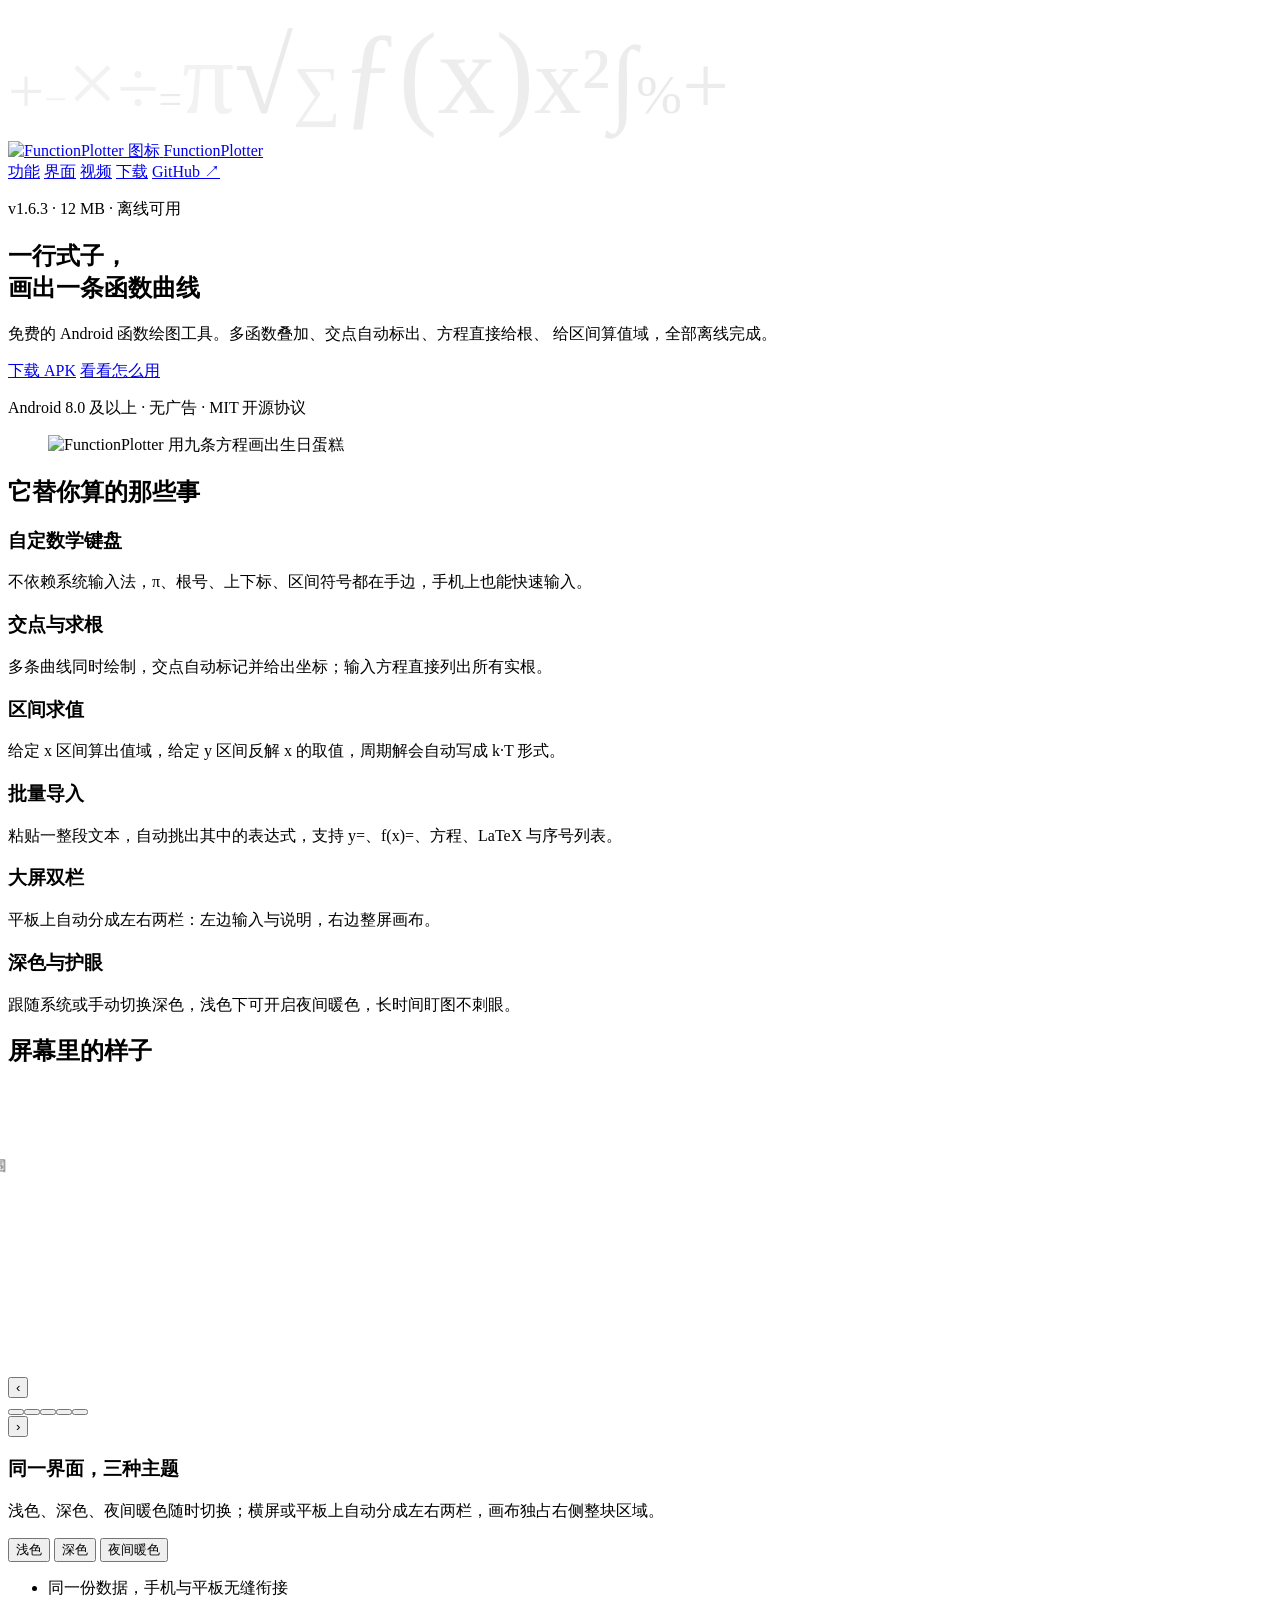
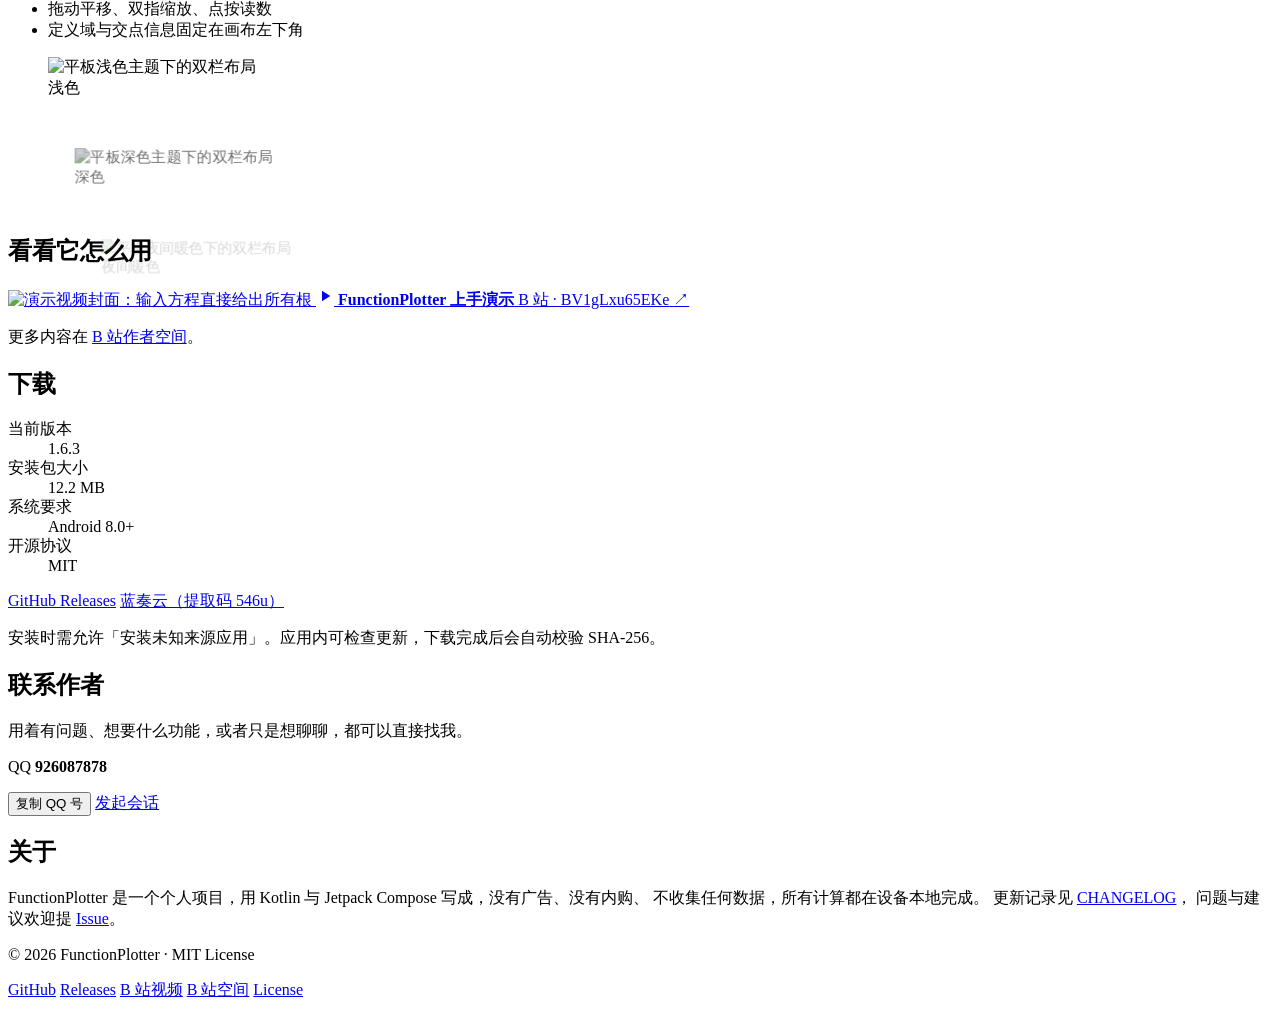
==== commit e0977a1a: "feat(site): 视频卡片左侧加封面缩略图与播放按钮" ====
--- a/docs/index.html
+++ b/docs/index.html
@@ -168,8 +168,11 @@
   <section id="video" class="section">
     <h2>看看它怎么用</h2>
     <a class="video-card glass" href="https://www.bilibili.com/video/BV1gLxu65EKe" target="_blank" rel="noopener">
-      <span class="video-play" aria-hidden="true">
-        <svg viewBox="0 0 24 24" width="22" height="22" fill="currentColor"><path d="M8 5v14l11-7z"/></svg>
+      <span class="video-thumb">
+        <img src="/assets/video-thumb.webp" width="640" height="360" alt="演示视频封面：输入方程直接给出所有根">
+        <span class="video-play" aria-hidden="true">
+          <svg viewBox="0 0 24 24" width="18" height="18" fill="currentColor"><path d="M8 5v14l11-7z"/></svg>
+        </span>
       </span>
       <span class="video-meta">
         <strong>FunctionPlotter 上手演示</strong>
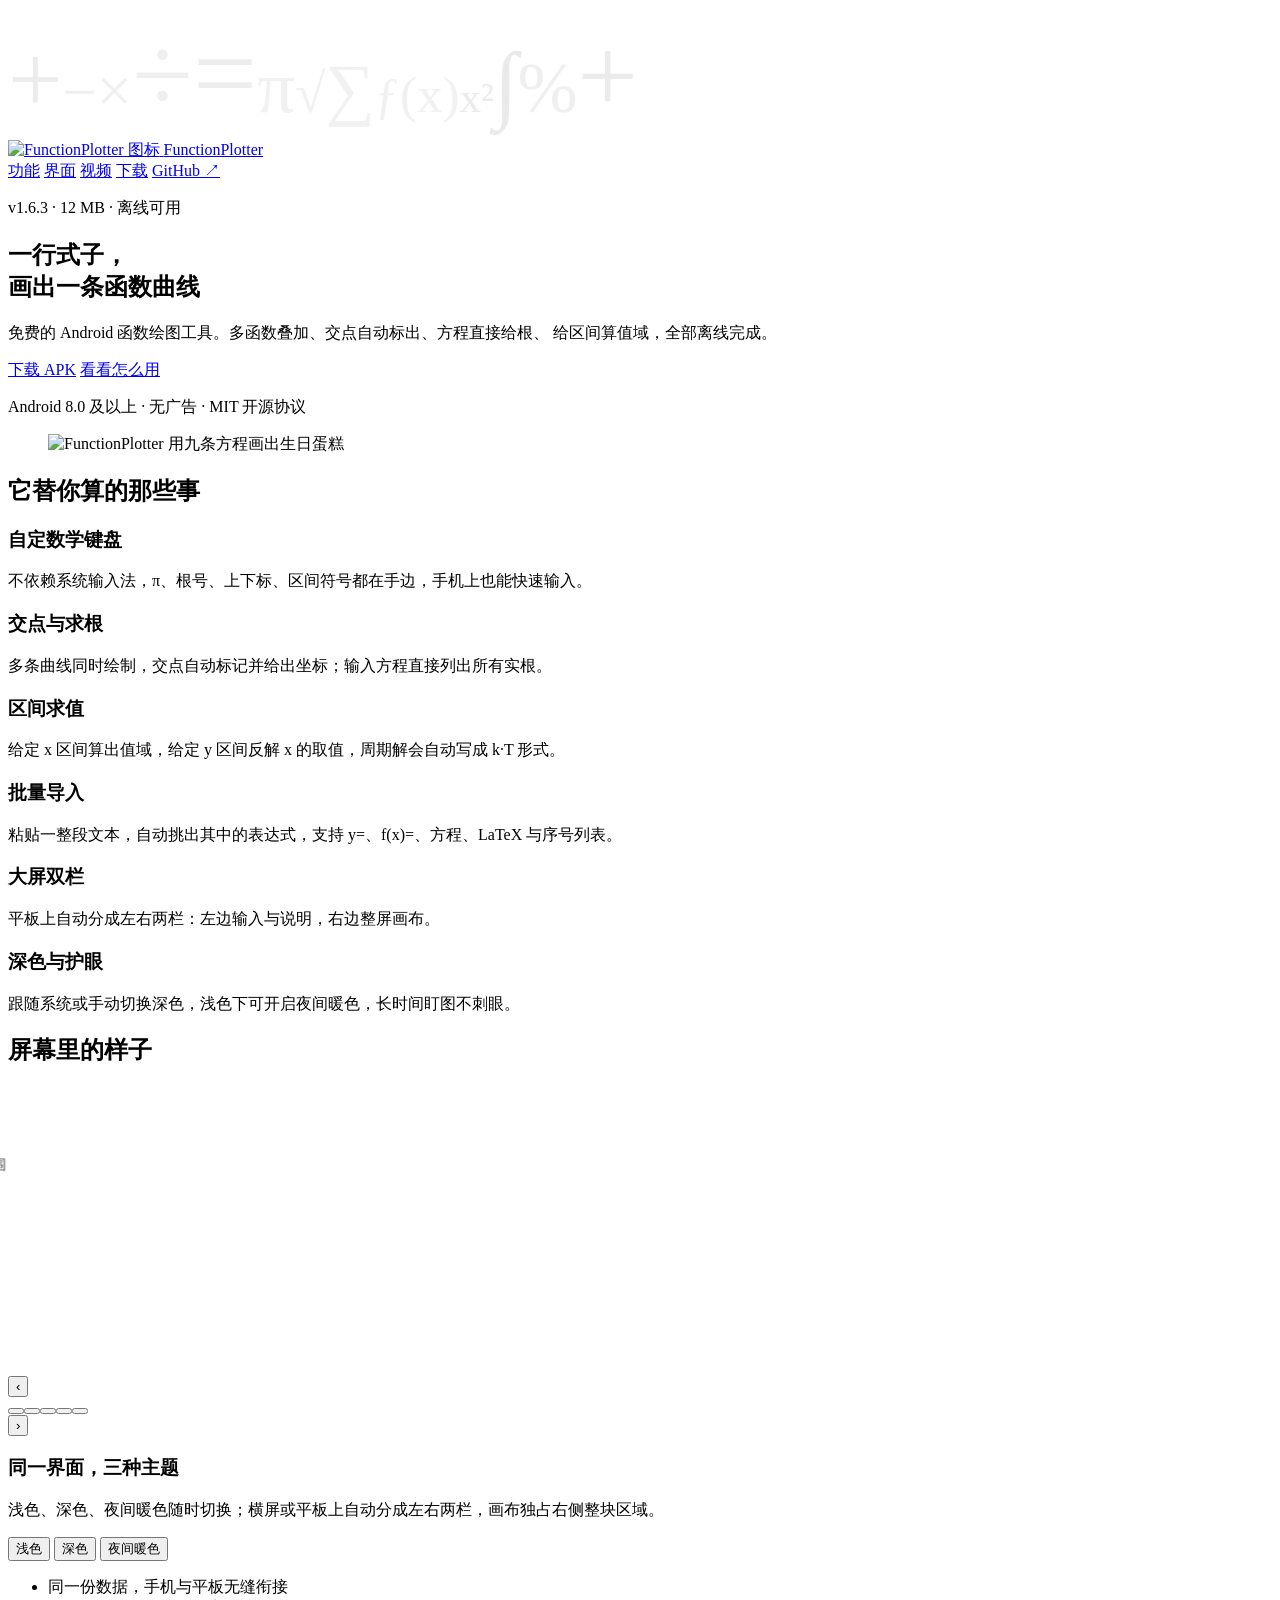
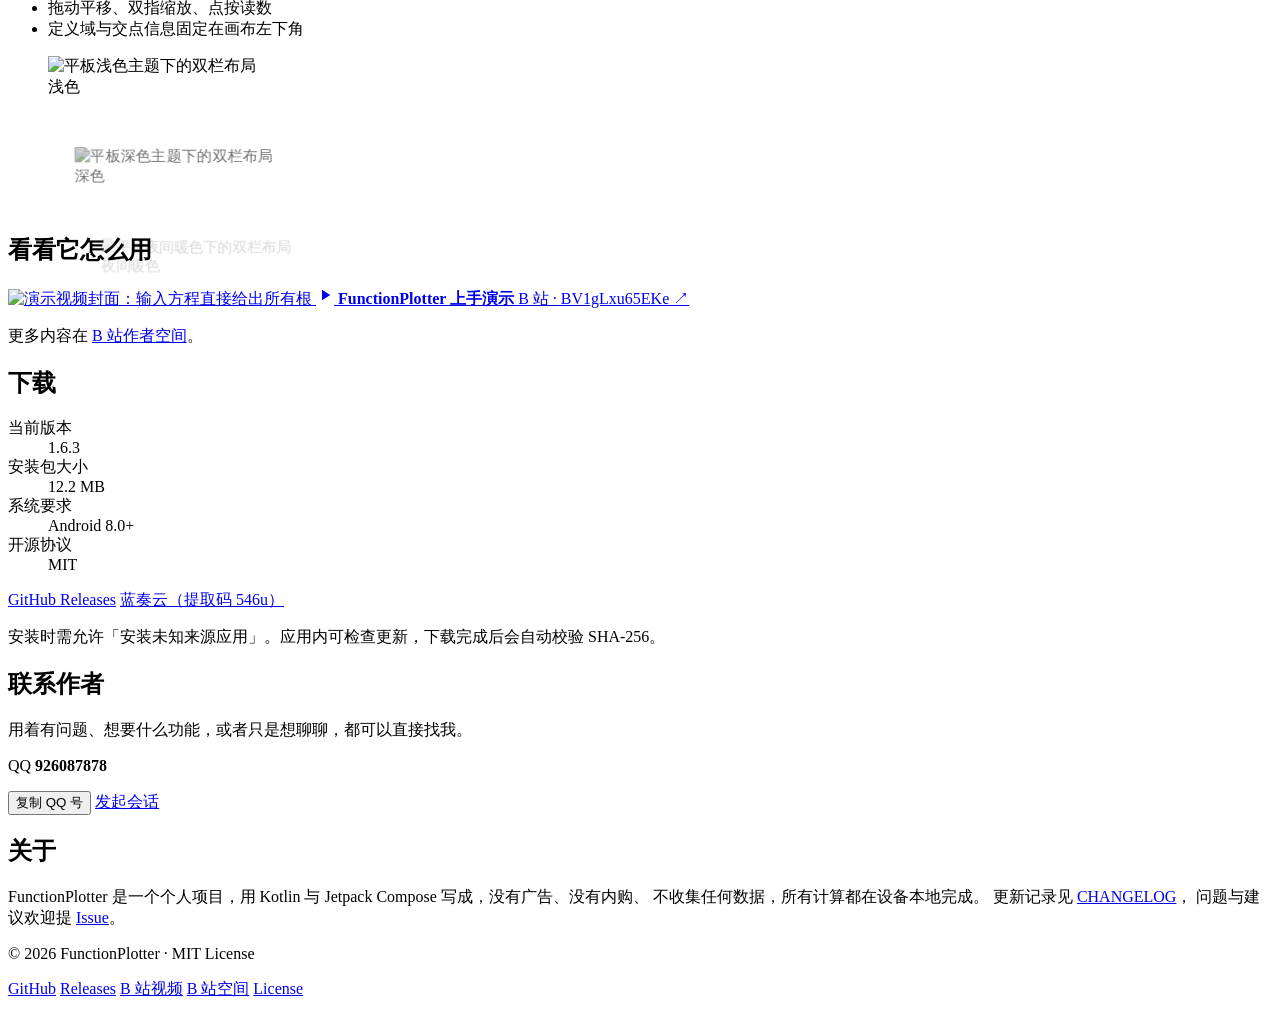
==== commit 27e7f10c: "chore(site): QQ 号改为运行时拼接，仓库内不出现完整号码" ====
--- a/docs/index.html
+++ b/docs/index.html
@@ -211,11 +211,11 @@
     <div class="contact-card glass">
       <div class="contact-copy">
         <p class="contact-line">用着有问题、想要什么功能，或者只是想聊聊，都可以直接找我。</p>
-        <p class="contact-qq">QQ <strong id="qq-number">926087878</strong></p>
+        <p class="contact-qq">QQ <strong id="qq-number"></strong></p>
       </div>
       <div class="contact-actions">
-        <button class="btn btn-primary" id="copy-qq" type="button" data-qq="926087878">复制 QQ 号</button>
-        <a class="btn btn-ghost" href="https://wpa.qq.com/msgrd?v=3&amp;uin=926087878&amp;site=qq&amp;menu=yes" target="_blank" rel="noopener">发起会话</a>
+        <button class="btn btn-primary" id="copy-qq" type="button">复制 QQ 号</button>
+        <a class="btn btn-ghost" id="chat-qq" href="#" target="_blank" rel="noopener">发起会话</a>
       </div>
     </div>
   </section>
@@ -403,6 +403,14 @@
 
   /* ---------- 复制 QQ ---------- */
   (function () {
+    // 号码拆成片段再拼，避免仓库里出现完整字符串
+    var QQ_PARTS = ['92', '60', '87', '878'];
+    var QQ = QQ_PARTS.join('');
+    var qqNumber = document.getElementById('qq-number');
+    var qqChat = document.getElementById('chat-qq');
+    if (qqNumber) qqNumber.textContent = QQ;
+    if (qqChat) qqChat.href = 'https://wpa.qq.com/msgrd?v=3&uin=' + QQ + '&site=qq&menu=yes';
+
     var btn = document.getElementById('copy-qq');
     var toast = document.getElementById('toast');
     var t = null;
@@ -414,7 +422,7 @@
     }
     if (!btn) return;
     btn.addEventListener('click', function () {
-      var qq = btn.dataset.qq;
+      var qq = QQ;
       function fallback() {
         var el = document.createElement('textarea');
         el.value = qq; el.setAttribute('readonly', '');
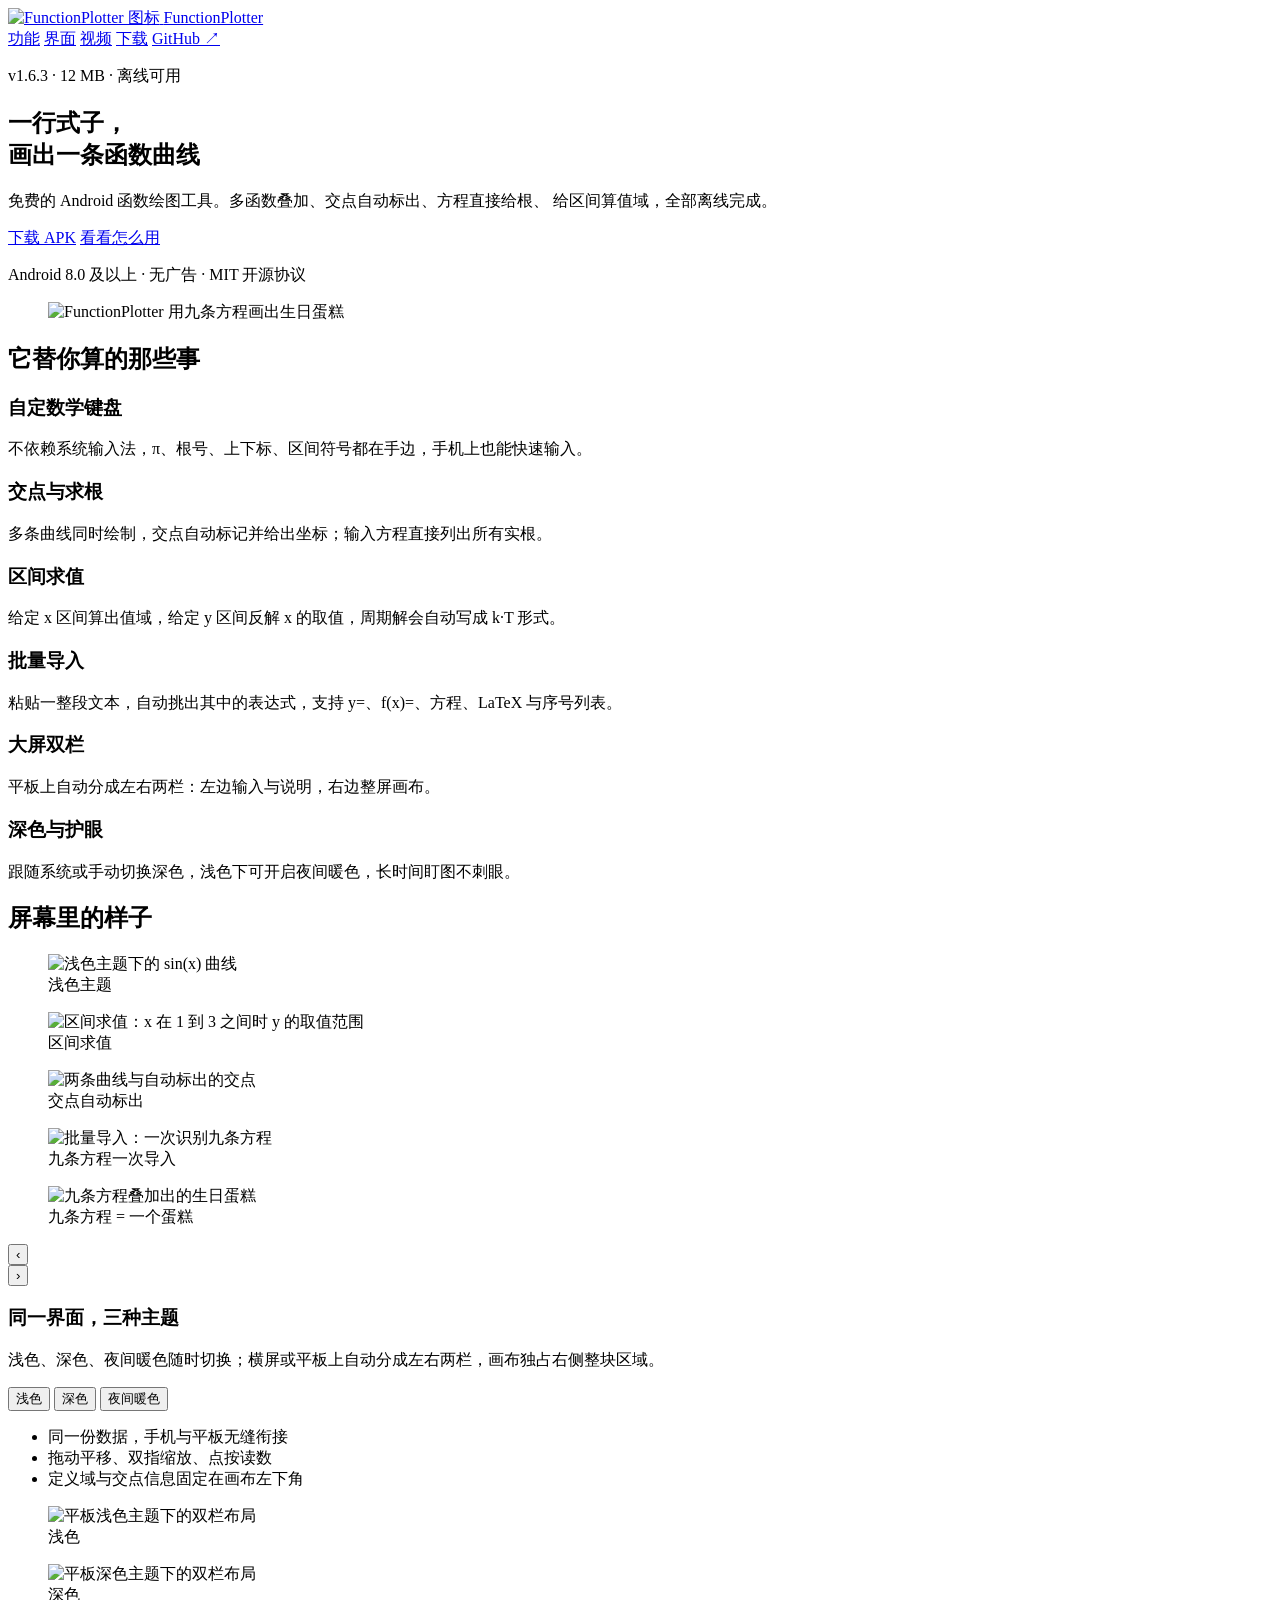
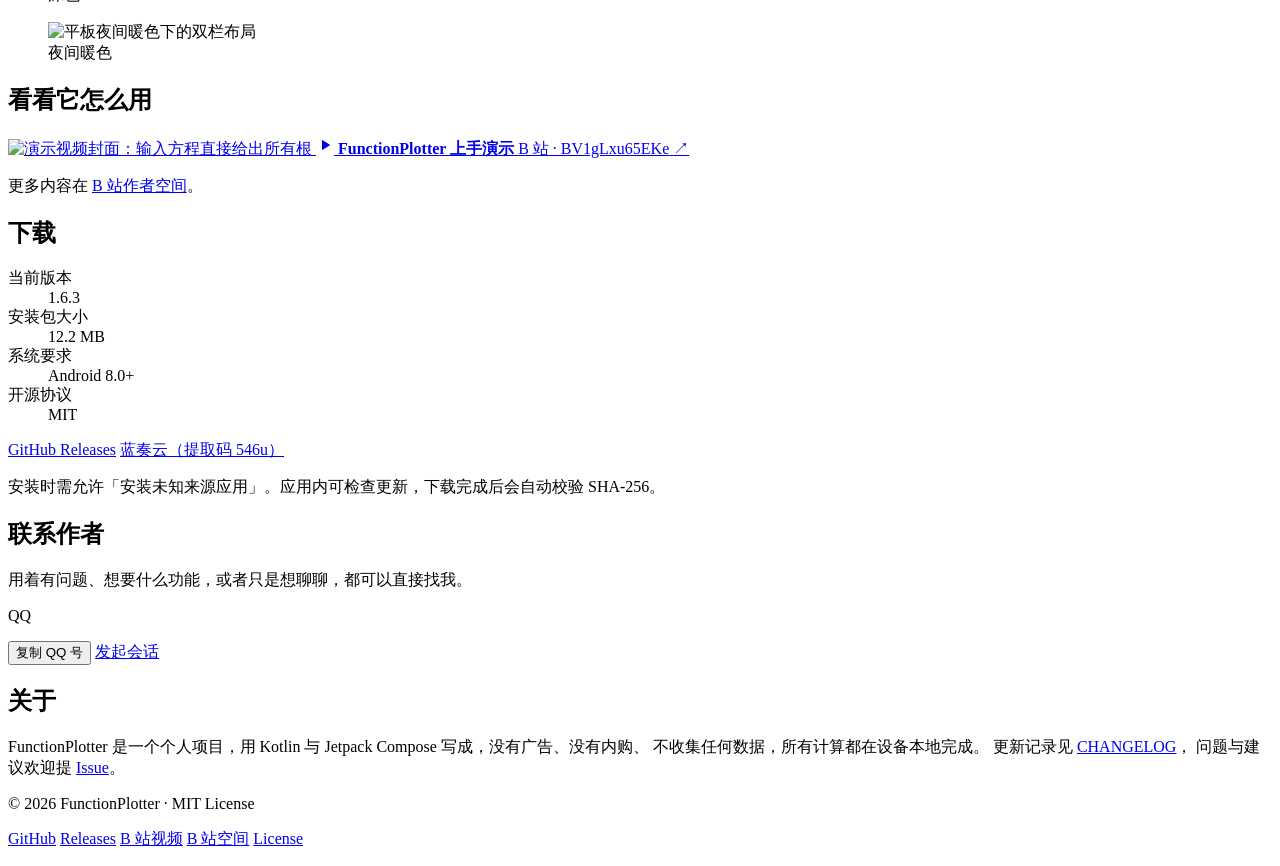
==== commit 554e7d3c: "feat(site): 图片防盗链（worker 校验 Sec-Fetch-Dest/Referer）+ 禁止拖拽右键另存" ====
--- a/docs/index.html
+++ b/docs/index.html
@@ -28,7 +28,7 @@
 
 <header class="nav">
   <a class="brand" href="/">
-    <img class="brand-icon" src="/assets/icon-192.png" width="32" height="32" alt="FunctionPlotter 图标">
+    <img draggable="false" class="brand-icon" src="/assets/icon-192.png" width="32" height="32" alt="FunctionPlotter 图标">
     <span class="brand-name">FunctionPlotter</span>
   </a>
   <nav class="nav-links">
@@ -63,7 +63,7 @@
         <span class="sheet sheet-2"></span>
       </div>
       <figure class="hero-shot glass">
-        <img src="/assets/cake.webp" width="540" height="1200" alt="FunctionPlotter 用九条方程画出生日蛋糕">
+        <img draggable="false" src="/assets/cake.webp" width="540" height="1200" alt="FunctionPlotter 用九条方程画出生日蛋糕">
       </figure>
     </div>
   </section>
@@ -105,23 +105,23 @@
     <div class="deck-wrap" data-deck="phone">
       <div class="deck" id="phone-deck">
         <figure class="deck-item glass" data-theme="light">
-          <img src="/assets/light.webp" width="540" height="1200" alt="浅色主题下的 sin(x) 曲线">
+          <img draggable="false" src="/assets/light.webp" width="540" height="1200" alt="浅色主题下的 sin(x) 曲线">
           <figcaption>浅色主题</figcaption>
         </figure>
         <figure class="deck-item glass" data-theme="dark">
-          <img src="/assets/calc.webp" width="540" height="1200" alt="区间求值：x 在 1 到 3 之间时 y 的取值范围">
+          <img draggable="false" src="/assets/calc.webp" width="540" height="1200" alt="区间求值：x 在 1 到 3 之间时 y 的取值范围">
           <figcaption>区间求值</figcaption>
         </figure>
         <figure class="deck-item glass" data-theme="dark">
-          <img src="/assets/inter.webp" width="540" height="1200" alt="两条曲线与自动标出的交点">
+          <img draggable="false" src="/assets/inter.webp" width="540" height="1200" alt="两条曲线与自动标出的交点">
           <figcaption>交点自动标出</figcaption>
         </figure>
         <figure class="deck-item glass" data-theme="dark">
-          <img src="/assets/import.webp" width="540" height="1200" alt="批量导入：一次识别九条方程">
+          <img draggable="false" src="/assets/import.webp" width="540" height="1200" alt="批量导入：一次识别九条方程">
           <figcaption>九条方程一次导入</figcaption>
         </figure>
         <figure class="deck-item glass" data-theme="dark">
-          <img src="/assets/cake.webp" width="540" height="1200" alt="九条方程叠加出的生日蛋糕">
+          <img draggable="false" src="/assets/cake.webp" width="540" height="1200" alt="九条方程叠加出的生日蛋糕">
           <figcaption>九条方程 = 一个蛋糕</figcaption>
         </figure>
       </div>
@@ -150,15 +150,15 @@
       </div>
       <div class="drum" id="drum">
         <figure class="drum-item glass is-on" data-i="0">
-          <img src="/assets/tablet-light.webp" width="1200" height="1000" alt="平板浅色主题下的双栏布局">
+          <img draggable="false" src="/assets/tablet-light.webp" width="1200" height="1000" alt="平板浅色主题下的双栏布局">
           <figcaption>浅色</figcaption>
         </figure>
         <figure class="drum-item glass" data-i="1">
-          <img src="/assets/tablet-dark.webp" width="1200" height="1000" alt="平板深色主题下的双栏布局">
+          <img draggable="false" src="/assets/tablet-dark.webp" width="1200" height="1000" alt="平板深色主题下的双栏布局">
           <figcaption>深色</figcaption>
         </figure>
         <figure class="drum-item glass" data-i="2">
-          <img src="/assets/tablet-warm.webp" width="1200" height="1000" alt="平板夜间暖色下的双栏布局">
+          <img draggable="false" src="/assets/tablet-warm.webp" width="1200" height="1000" alt="平板夜间暖色下的双栏布局">
           <figcaption>夜间暖色</figcaption>
         </figure>
       </div>
@@ -169,7 +169,7 @@
     <h2>看看它怎么用</h2>
     <a class="video-card glass" href="https://www.bilibili.com/video/BV1gLxu65EKe" target="_blank" rel="noopener">
       <span class="video-thumb">
-        <img src="/assets/video-thumb.webp" width="640" height="360" alt="演示视频封面：输入方程直接给出所有根">
+        <img draggable="false" src="/assets/video-thumb.webp" width="640" height="360" alt="演示视频封面：输入方程直接给出所有根">
         <span class="video-play" aria-hidden="true">
           <svg viewBox="0 0 24 24" width="18" height="18" fill="currentColor"><path d="M8 5v14l11-7z"/></svg>
         </span>
@@ -411,7 +411,15 @@
     if (qqNumber) qqNumber.textContent = QQ;
     if (qqChat) qqChat.href = 'https://wpa.qq.com/msgrd?v=3&uin=' + QQ + '&site=qq&menu=yes';
 
-    var btn = document.getElementById('copy-qq');
+    // 图片不提供右键另存 / 拖拽
+    document.addEventListener(''contextmenu'', function (e) {
+      if (e.target && e.target.tagName === ''IMG'') e.preventDefault();
+    }, { passive: false });
+    document.addEventListener(''dragstart'', function (e) {
+      if (e.target && e.target.tagName === ''IMG'') e.preventDefault();
+    });
+
+    var btn = document.getElementById(''copy-qq'');
     var toast = document.getElementById('toast');
     var t = null;
     function showToast(text) {
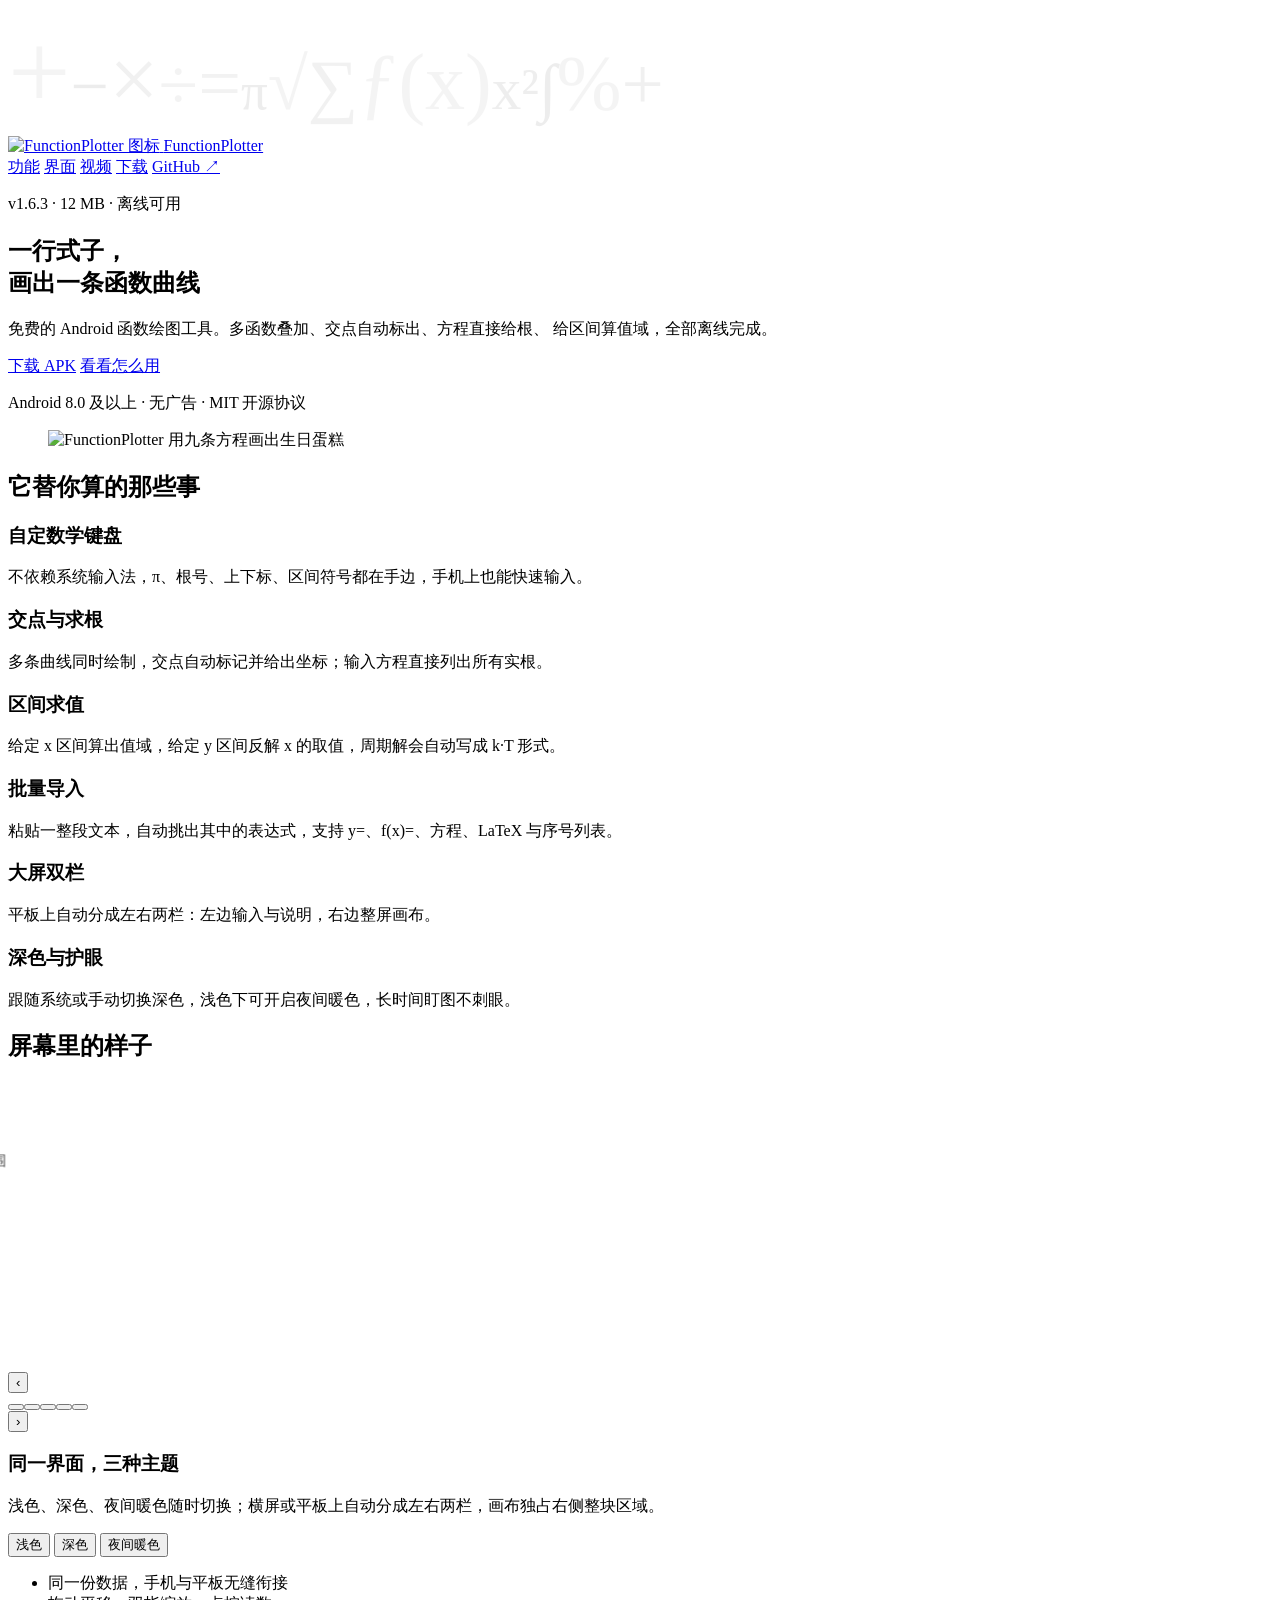
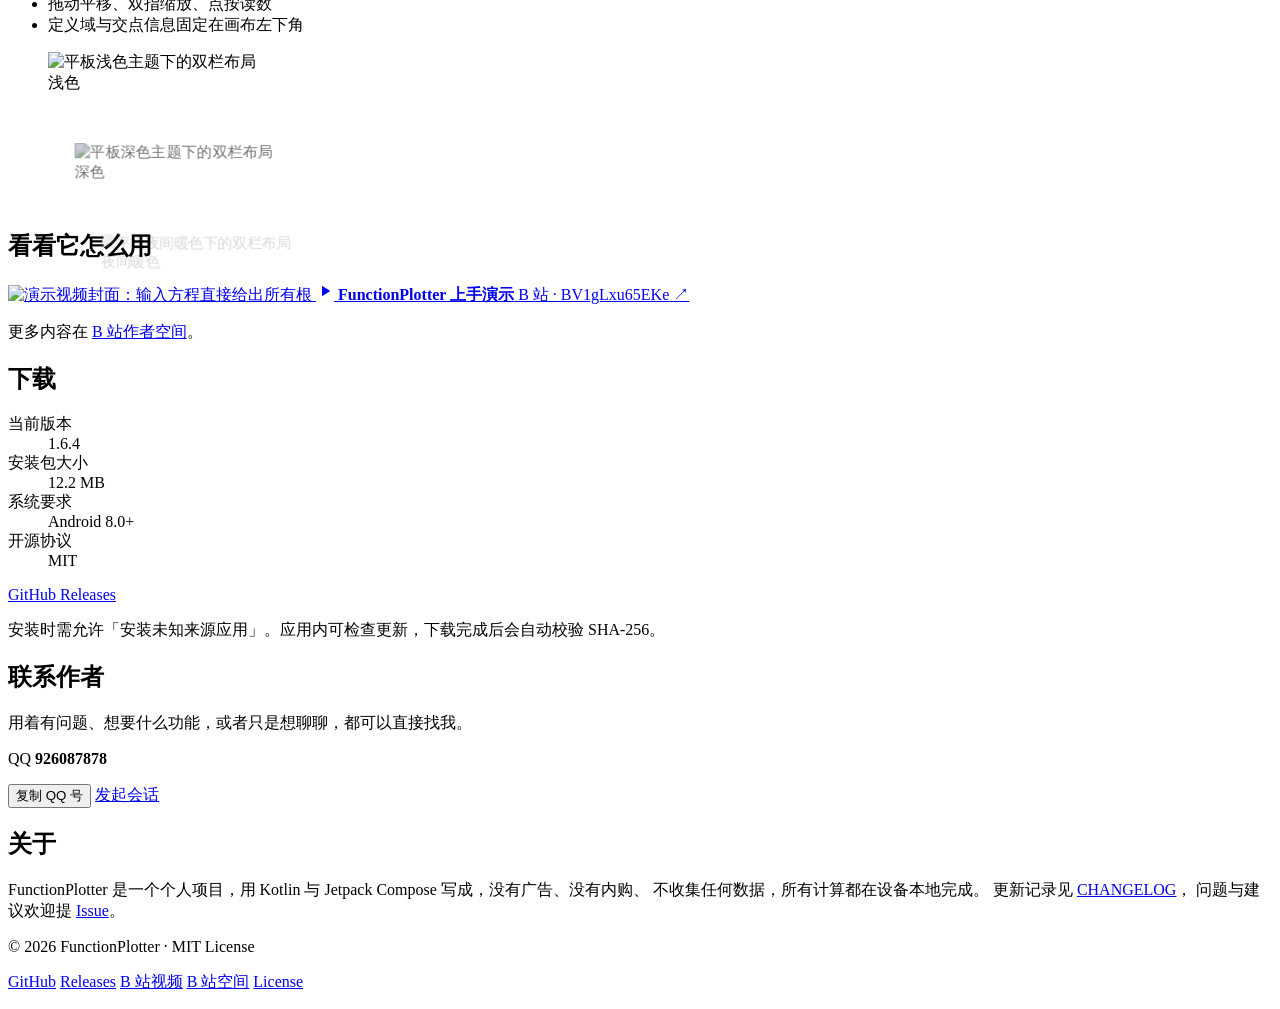
==== commit 74296d80: "fix(site): 无蓝奏云镜像时隐藏按钮；修掉右键拦截里的重复引号" ====
--- a/docs/index.html
+++ b/docs/index.html
@@ -189,15 +189,15 @@
     <h2>下载</h2>
     <div class="download-card glass">
       <dl>
-        <div><dt>当前版本</dt><dd id="dl-ver">1.6.3</dd></div>
+        <div><dt>当前版本</dt><dd id="dl-ver">1.6.4</dd></div>
         <div><dt>安装包大小</dt><dd id="dl-size">12.2 MB</dd></div>
         <div><dt>系统要求</dt><dd>Android 8.0+</dd></div>
         <div><dt>开源协议</dt><dd>MIT</dd></div>
       </dl>
       <div class="download-actions">
         <a class="btn btn-primary" id="dl-github" href="https://github.com/CLoneLING/FunctionPlotter/releases/latest" target="_blank" rel="noopener">GitHub Releases</a>
-        <a class="btn btn-ghost" id="dl-lanzou" href="https://cloneling.lanzouq.com/i0R1t4dmimqb" target="_blank" rel="noopener">
-          蓝奏云<span id="lanzou-code">（提取码 546u）</span>
+        <a class="btn btn-ghost" id="dl-lanzou" href="#" target="_blank" rel="noopener" hidden>
+          蓝奏云<span id="lanzou-code"></span>
         </a>
       </div>
       <p class="fineprint">
@@ -412,14 +412,14 @@
     if (qqChat) qqChat.href = 'https://wpa.qq.com/msgrd?v=3&uin=' + QQ + '&site=qq&menu=yes';
 
     // 图片不提供右键另存 / 拖拽
-    document.addEventListener(''contextmenu'', function (e) {
-      if (e.target && e.target.tagName === ''IMG'') e.preventDefault();
+    document.addEventListener('contextmenu', function (e) {
+      if (e.target && e.target.tagName === 'IMG') e.preventDefault();
     }, { passive: false });
-    document.addEventListener(''dragstart'', function (e) {
-      if (e.target && e.target.tagName === ''IMG'') e.preventDefault();
-    });
-
-    var btn = document.getElementById(''copy-qq'');
+    document.addEventListener('dragstart', function (e) {
+      if (e.target && e.target.tagName === 'IMG') e.preventDefault();
+    });
+
+    var btn = document.getElementById('copy-qq');
     var toast = document.getElementById('toast');
     var t = null;
     function showToast(text) {
@@ -460,10 +460,12 @@
         }
         if (d.htmlUrl) { var gh = document.getElementById('dl-github'); if (gh) gh.href = d.htmlUrl; }
         if (d.apkDownloadUrl) { var p = document.getElementById('dl-primary'); if (p) p.href = d.apkDownloadUrl; }
+        var lz = document.getElementById('dl-lanzou');
         if (d.lanzou && d.lanzou.url) {
-          var lz = document.getElementById('dl-lanzou');
-          if (lz) lz.href = d.lanzou.url;
+          if (lz) { lz.href = d.lanzou.url; lz.hidden = false; }
           setText('lanzou-code', d.lanzou.code ? '（提取码 ' + d.lanzou.code + '）' : '');
+        } else if (lz) {
+          lz.hidden = true;
         }
       })
       .catch(function () { /* HTML 内已有静态兜底值 */ });
